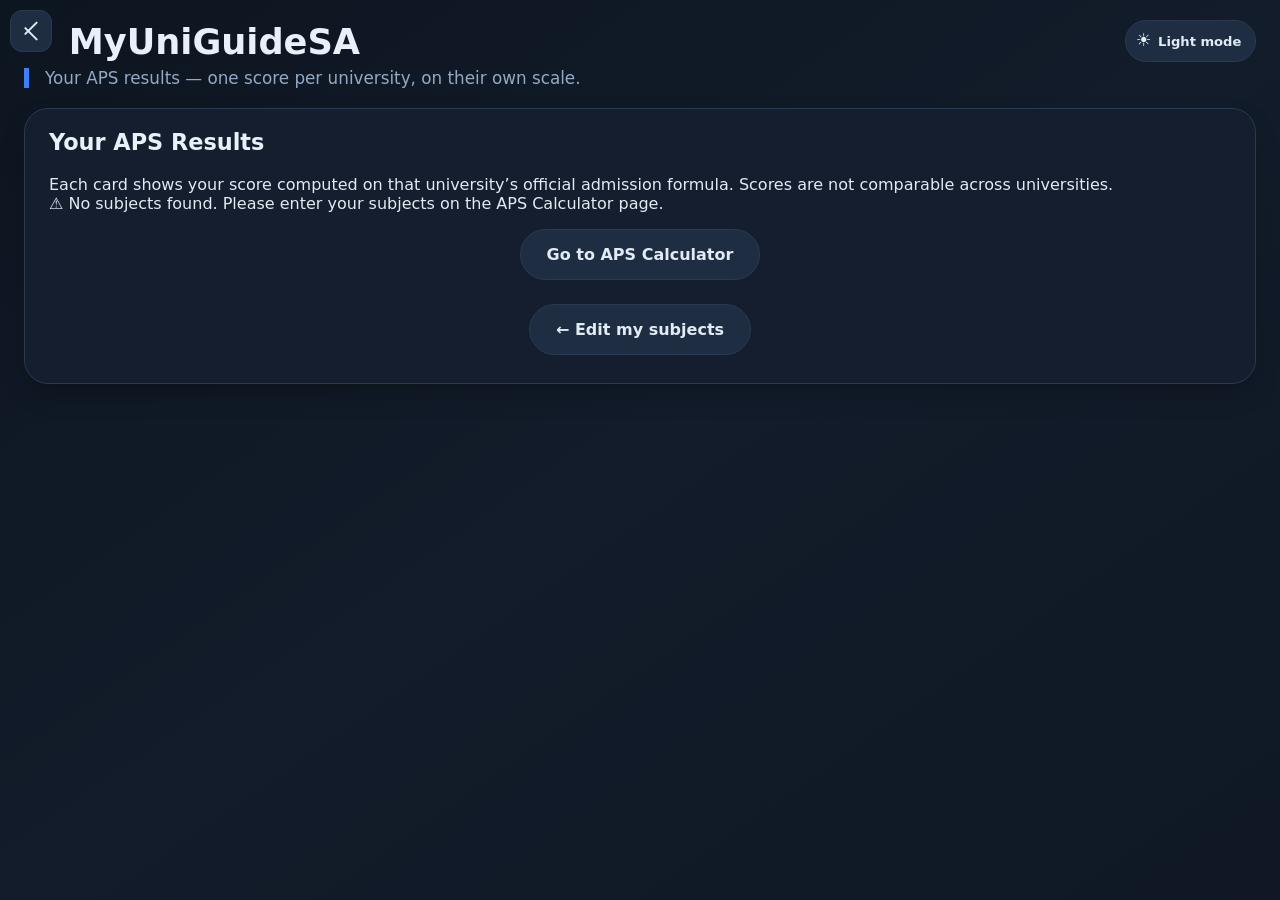
==== aps-results.html @ 70e7c699 "hmh" ====
<!DOCTYPE html>
<html lang="en">
<head>
    <meta charset="UTF-8">
    <meta name="viewport" content="width=device-width, initial-scale=1.0">
    <title>MyUniGuideSA · APS Results</title>
    <link rel="icon" type="image/png" href="logos/favicon-96x96.png?v=20261009" sizes="96x96" />
    <link rel="icon" type="image/svg+xml" href="logos/favicon.svg?v=20261009" />
    <link rel="shortcut icon" href="logos/favicon.ico?v=20261009" />
    <link rel="apple-touch-icon" sizes="180x180" href="logos/apple-touch-icon.png?v=20261009" />
    <meta name="apple-mobile-web-app-title" content="MyUniGuideSA" />
    <link rel="manifest" href="logos/site.webmanifest?v=20261009" />
    <link rel="stylesheet" href="style.css">
    <link rel="stylesheet" href="aps.css">
    <script>
      (function () {
        const t = localStorage.getItem('uniPath_theme') || 'dark';
        if (t === 'light') document.documentElement.classList.add('light');
      })();
    </script>
</head>
<body>
    <button type="button" class="menu-btn menu-btn-fixed" id="backBtn" aria-label="Go back" title="Back">
        <span class="menu-bar"></span>
        <span class="menu-bar"></span>
        <span class="menu-bar"></span>
    </button>

    <div class="side-menu-backdrop" id="menuBackdrop" hidden></div>
    <nav class="side-menu" id="sideMenu" aria-label="Main menu" hidden>
        <div class="side-menu-header">Menu</div>
        <a class="side-menu-item" href="index.html">Home</a>
        <a class="side-menu-item" href="details.html">Your details</a>
        <a class="side-menu-item" href="courses.html">Your courses</a>
        <a class="side-menu-item active" href="aps.html">APS Calculator</a>
        <a class="side-menu-item" href="prospectus.html">Prospectus</a>
        <a class="side-menu-item" href="contact.html">Contact</a>
    </nav>

    <div class="app-container">
        <div class="top-bar">
            <h1>MyUniGuideSA</h1>
            <button type="button" class="theme-toggle" id="themeToggle" title="Toggle theme">
                <span class="theme-icon">☀️</span>
                <span class="theme-label">Light mode</span>
            </button>
        </div>
        <div class="subhead">Your APS results — one score per university, on their own scale.</div>

        <div class="card single-card" style="padding: 1.25rem 1.5rem 1.75rem;">
            <div class="aps-hero">
                <h2>Your APS Results</h2>
                <p>
                    Each card shows your score computed on that university’s official
                    admission formula. Scores are not comparable across universities.
                </p>
            </div>

            <div id="resultsArea"></div>

            <div style="text-align:center; margin-top:1.5rem;">
                <a href="aps.html" class="btn-secondary" style="text-decoration:none;">← Edit my subjects</a>
            </div>
        </div>
    </div>

    <script src="aps-results.js"></script>
</body>
</html>
---- style.css ----
/* ============================================================
   MyUniGuideSA — Single consolidated stylesheet
   Sections:
     1. Reset & base variables
     2. Typography
     3. Layout (container, top-bar, subhead, page-nav)
     4. Menu (hamburger / back button, side drawer, theme toggle)
     5. Components (cards, buttons, inputs, badges, toasts, logos)
     6. Forms (subject rows, live APS box)
     7. Results (toolbar, university blocks, courses)
     8. Home page (hero, action cards, features)
     9. Responsive overrides (phones)
   ============================================================ */


/* ============================================================
   1. RESET & BASE VARIABLES
   ============================================================ */

* {
    box-sizing: border-box;
    margin: 0;
    padding: 0;
}

:root {
    --bg1: #0d1520;
    --bg2: #121c2a;
    --bg3: #0f1824;
    --card: rgba(22, 32, 48, 0.9);
    --border: #2a3a50;
    --text: #e2eaf3;
    --text-muted: #94a9c4;
    --heading: #e8f0fa;
    --accent: #3b82f6;
    --accent-hover: #2563eb;
    --surface: #1a2535;
    --surface2: #1e2d42;
    --surface3: #162030;
    --input-bg: #1a2535;
    --nav-bg: #1a2535cc;
    --ok-bg: #0f2a1a;
    --ok-border: #22c55e;
    --bad-bg: #2a1515;
    --bad-border: #ef4444;
    --badge-yes-bg: #14532d;
    --badge-yes-text: #86efac;
    --badge-no-bg: #450a0a;
    --badge-no-text: #fca5a5;
}

html.light {
    --bg1: #f0f4fa;
    --bg2: #e6ecf5;
    --bg3: #eef2f8;
    --card: rgba(255, 255, 255, 0.92);
    --border: #d2deec;
    --text: #102a41;
    --text-muted: #5e6f88;
    --heading: #0b2a4e;
    --accent: #1e4a7a;
    --accent-hover: #12345c;
    --surface: #f8fafd;
    --surface2: #e9f0f8;
    --surface3: #ffffff;
    --input-bg: #ffffff;
    --nav-bg: #ffffffcc;
    --ok-bg: #f2fbf5;
    --ok-border: #2e9e5b;
    --bad-bg: #fdf6f6;
    --bad-border: #d97373;
    --badge-yes-bg: #d3f1dd;
    --badge-yes-text: #0f7b3e;
    --badge-no-bg: #fadcdc;
    --badge-no-text: #a02020;
}

body {
    font-family: 'Inter', system-ui, -apple-system, BlinkMacSystemFont, 'Segoe UI', Roboto, sans-serif;
    background: linear-gradient(145deg, var(--bg1) 0%, var(--bg2) 50%, var(--bg3) 100%);
    min-height: 100vh;
    display: block;                 /* was: flex + justify-content: center */
    padding: 1.25rem 1.5rem 2rem;   /* side padding so content isn't flush */
    color: var(--text);
    transition: background 0.2s, color 0.2s;
}


/* ============================================================
   2. TYPOGRAPHY
   ============================================================ */

h1 {
    font-size: 2.2rem;
    font-weight: 600;
    color: var(--heading);
    display: flex;
    align-items: center;
    gap: 0.5rem;
    flex-wrap: wrap;
}

h1 span {
    background: var(--accent);
    color: white;
    font-size: 0.95rem;
    font-weight: 500;
    padding: 0.2rem 0.85rem;
    border-radius: 40px;
    letter-spacing: 0.3px;
}

.ico {
    display: inline-block;
    font-size: 0.85em;
    line-height: 1;
    margin-right: 0.35rem;
    opacity: 0.85;
    color: var(--accent);
    vertical-align: middle;
}


/* ============================================================
   3. LAYOUT
   ============================================================ */

.app-container,
.app-container.wide {
    max-width: 100%;   /* was: 900px / 1400px */
    width: 100%;
    margin: 0 auto;
}

.top-bar {
    display: flex;
    align-items: center;
    justify-content: space-between;
    gap: 0.6rem;
    margin-bottom: 0.4rem;
    margin-left: 2.8rem;
}

.top-bar h1 {
    flex: 1;
    min-width: 0;
}

.subhead {
    color: var(--text-muted);
    margin-bottom: 1.2rem;
    font-size: 1.05rem;
    border-left: 5px solid var(--accent);
    padding-left: 1rem;
    font-weight: 400;
}

.page-nav {
    display: flex;
    align-items: center;
    gap: 0.6rem;
    margin-bottom: 1.2rem;
    background: var(--nav-bg);
    padding: 0.55rem 1rem;
    border-radius: 40px;
    border: 1px solid var(--border);
    width: fit-content;
    flex-wrap: wrap;
}

.nav-step {
    font-weight: 600;
    color: var(--text-muted);
    font-size: 0.9rem;
    padding: 0.3rem 0.85rem;
    border-radius: 30px;
    text-decoration: none;
    transition: 0.15s;
}

.nav-step.active {
    background: var(--accent);
    color: white;
    box-shadow: 0 4px 10px -3px var(--accent);
}

.nav-link:hover {
    background: var(--surface2);
    color: var(--accent);
}

.nav-arrow {
    color: var(--text-muted);
    font-weight: 600;
}


/* ============================================================
   4. MENU
   ============================================================ */

.menu-btn {
    width: 42px;
    height: 42px;
    border-radius: 12px;
    border: 1px solid var(--border);
    background: var(--surface2);
    display: inline-flex;
    flex-direction: column;
    align-items: center;
    justify-content: center;
    gap: 5px;
    cursor: pointer;
    flex-shrink: 0;
    padding: 0;
}

.menu-btn:hover {
    border-color: var(--accent);
    background: var(--surface);
}

.menu-btn-fixed {
    position: fixed !important;
    top: 0.65rem !important;
    left: 0.65rem !important;
    right: auto !important;
    z-index: 300 !important;
}

.menu-bar {
    display: block;
    width: 18px;
    height: 2px;
    background: var(--text);
    border-radius: 2px;
}

#backBtn .menu-bar:nth-child(1) {
    transform: rotate(-45deg) translate(-3px, 3px);
    width: 18px;
}
#backBtn .menu-bar:nth-child(2) {
    opacity: 0;
}
#backBtn .menu-bar:nth-child(3) {
    transform: rotate(45deg) translate(-3px, -3px);
    width: 18px;
}

/* Side menu drawer */
.side-menu-backdrop {
    position: fixed;
    inset: 0;
    background: rgba(0,0,0,0.45);
    z-index: 200;
    opacity: 0;
    transition: opacity 0.2s;
}
.side-menu-backdrop.open { opacity: 1; }

.side-menu {
    position: fixed;
    top: 0;
    left: 0;
    width: min(300px, 85vw);
    height: 100%;
    background: var(--surface3);
    border-right: 1px solid var(--border);
    z-index: 210;
    padding: 1.25rem 0.85rem;
    transform: translateX(-105%);
    transition: transform 0.22s ease;
    box-shadow: 8px 0 30px rgba(0,0,0,0.25);
}
.side-menu.open { transform: translateX(0); }

.side-menu-header {
    font-weight: 700;
    color: var(--heading);
    font-size: 1.05rem;
    margin-bottom: 1rem;
    padding: 0 0.5rem;
}

.side-menu-item {
    display: flex;
    align-items: center;
    gap: 0.7rem;
    padding: 0.85rem 0.75rem;
    border-radius: 14px;
    color: var(--text);
    text-decoration: none;
    font-weight: 600;
    font-size: 0.95rem;
    margin-bottom: 0.35rem;
}

.side-menu-item:hover,
.side-menu-item.active {
    background: var(--surface2);
    color: var(--accent);
}

.side-menu-item .icon-svg {
    display: inline-block;
    width: 1.05em;
    height: 1.05em;
    max-width: 1.25rem;
    max-height: 1.25rem;
    vertical-align: -0.15em;
    fill: none;
    stroke: currentColor;
    stroke-width: 2;
    stroke-linecap: round;
    stroke-linejoin: round;
    flex-shrink: 0;
    overflow: visible;
}

/* Theme toggle */
.theme-toggle {
    background: var(--surface2);
    border: 1px solid var(--border);
    color: var(--text);
    height: 42px;
    padding: 0 0.85rem 0 0.65rem;
    border-radius: 40px;
    font-size: 0.9rem;
    font-weight: 600;
    cursor: pointer;
    flex-shrink: 0;
    transition: 0.15s;
    display: inline-flex;
    align-items: center;
    gap: 0.4rem;
    font-family: inherit;
}
.theme-toggle .theme-icon { font-size: 1.1rem; line-height: 1; }
.theme-toggle .theme-label { font-size: 0.82rem; white-space: nowrap; }
.theme-toggle:hover {
    background: var(--accent);
    color: #fff;
    border-color: var(--accent);
}
@media (max-width: 480px) {
    .theme-toggle .theme-label { display: none; }
    .theme-toggle {
        width: 42px;
        padding: 0;
        justify-content: center;
        border-radius: 50%;
    }
}


/* ============================================================
   5. COMPONENTS
   ============================================================ */

/* Card */
.card {
    background: var(--card);
    backdrop-filter: blur(8px);
    -webkit-backdrop-filter: blur(8px);
    border-radius: 24px;
    box-shadow: 0 12px 30px -10px rgba(0, 0, 0, 0.35);
    padding: 1.5rem 1.5rem 1.75rem;
    border: 1px solid var(--border);
}
.card h2 {
    font-size: 1.4rem;
    font-weight: 600;
    color: var(--heading);
    margin-bottom: 1.25rem;
    display: flex;
    align-items: center;
    gap: 0.5rem;
}

/* Form fields */
.field-group { margin-bottom: 1.2rem; }

label {
    display: block;
    font-weight: 500;
    color: var(--text-muted);
    margin-bottom: 0.35rem;
    font-size: 0.9rem;
}

input, select {
    width: 100%;
    padding: 0.8rem 1rem;
    border: 2px solid var(--border);
    border-radius: 16px;
    font-size: 1rem;
    background: var(--input-bg);
    transition: 0.15s;
    font-family: inherit;
    color: var(--text);
}
input:focus, select:focus {
    outline: none;
    border-color: var(--accent);
    box-shadow: 0 0 0 4px rgba(59, 130, 246, 0.2);
}
input::placeholder {
    color: var(--text-muted);
    opacity: 0.7;
}

/* Buttons */
.btn-primary, .btn-secondary {
    border: none;
    padding: 0.95rem 1.6rem;
    border-radius: 40px;
    font-weight: 600;
    font-size: 1rem;
    cursor: pointer;
    transition: 0.2s;
    display: inline-flex;
    align-items: center;
    justify-content: center;
    gap: 0.5rem;
}
.btn-primary {
    background: var(--accent);
    color: white;
    box-shadow: 0 10px 20px -8px var(--accent);
    width: 100%;
    margin-top: 0.75rem;
}
.btn-primary:hover {
    background: var(--accent-hover);
    transform: scale(1.01);
}
.btn-primary:disabled {
    opacity: 0.7;
    cursor: wait;
    transform: none;
}
.btn-secondary {
    background: var(--surface2);
    color: var(--text);
    border: 1px solid var(--border);
}
.btn-secondary:hover { filter: brightness(1.08); }

.btn-small {
    background: var(--surface2);
    border: none;
    padding: 0.35rem 0.9rem;
    border-radius: 30px;
    font-weight: 500;
    font-size: 0.85rem;
    color: var(--accent);
    cursor: pointer;
}
.btn-small:hover { filter: brightness(1.1); }

/* Hint text */
.hint-text {
    font-size: 0.8rem;
    color: var(--text-muted);
    margin-top: 0.4rem;
}
.hint-text.center {
    text-align: center;
    margin-top: 0.75rem;
}

/* Badges */
.badge {
    font-size: 0.68rem;
    font-weight: 700;
    padding: 0.15rem 0.5rem;
    border-radius: 40px;
    white-space: nowrap;
}
.badge-yes {
    background: var(--badge-yes-bg);
    color: var(--badge-yes-text);
    border: 1px solid var(--ok-border);
}
.badge-no {
    background: var(--badge-no-bg);
    color: var(--badge-no-text);
    border: 1px solid var(--bad-border);
}

/* Scroll-to-top */
.scroll-top-btn {
    position: fixed;
    left: 50%;
    bottom: 1.25rem;
    transform: translateX(-50%) translateY(140%);
    width: 48px;
    height: 48px;
    border-radius: 50%;
    border: 1px solid var(--border);
    background: var(--accent);
    color: #fff;
    font-size: 1.25rem;
    font-weight: 700;
    cursor: pointer;
    z-index: 150;
    opacity: 0;
    pointer-events: none;
    transition: 0.25s;
    box-shadow: 0 8px 20px rgba(0,0,0,0.25);
}
.scroll-top-btn.show {
    opacity: 1;
    pointer-events: auto;
    transform: translateX(-50%) translateY(0);
}
.scroll-top-btn:hover { filter: brightness(1.08); }

/* Toast */
.app-toast, .aps-toast {
    position: fixed;
    left: 50%;
    bottom: 1.5rem;
    transform: translateX(-50%) translateY(120%);
    background: var(--surface3);
    color: var(--heading);
    border: 1px solid var(--border);
    padding: 0.85rem 1.2rem;
    border-radius: 14px;
    font-size: 0.92rem;
    font-weight: 600;
    z-index: 9999;
    max-width: min(92vw, 360px);
    text-align: center;
    box-shadow: 0 12px 30px rgba(0,0,0,0.25);
    opacity: 0;
    transition: 0.25s;
    pointer-events: none;
}
.app-toast.show, .aps-toast.show {
    opacity: 1;
    transform: translateX(-50%) translateY(0);
}

/* University logo badge (shared) */
.uni-logo {
    display: inline-flex;
    align-items: center;
    justify-content: center;
    min-width: 2.1rem;
    height: 2.1rem;
    padding: 0 0.35rem;
    border-radius: 10px;
    color: #fff;
    font-size: 0.62rem;
    font-weight: 800;
    letter-spacing: 0.02em;
    flex-shrink: 0;
    line-height: 1;
}
.uni-logo-wrap {
    display: inline-flex;
    align-items: center;
    justify-content: center;
    flex-shrink: 0;
    width: 2.35rem;
    height: 2.35rem;
}
.uni-logo-img {
    width: 2.35rem;
    height: 2.35rem;
    object-fit: contain;
    border-radius: 10px;
    background: #fff;
    border: 1px solid var(--border);
    padding: 2px;
    display: block;
}
.uni-logo-fallback {
    width: 2.35rem;
    height: 2.35rem;
}
@media (max-width: 700px) {
    .uni-logo-wrap,
    .uni-logo-img,
    .uni-logo-fallback {
        width: 2.1rem;
        height: 2.1rem;
    }
}

/* Prevent SVG icons from exploding layout */
.uni-title .icon-svg,
.faculty-header .icon-svg,
.uni-search-label .icon-svg,
.course-duration .icon-svg {
    width: 1rem !important;
    height: 1rem !important;
    max-width: 1rem !important;
    max-height: 1rem !important;
}
.university-block svg,
.faculty-block svg,
.results-toolbar svg {
    max-width: 1.25rem;
    max-height: 1.25rem;
}


/* ============================================================
   6. FORMS — subject rows, live APS box
   ============================================================ */

.subject-row {
    display: flex;
    gap: 0.55rem;
    align-items: center;
    margin-bottom: 0.55rem;
    background: var(--surface);
    padding: 0.45rem 0.55rem;
    border-radius: 16px;
    border: 1px solid var(--border);
}
.subject-row select {
    flex: 2;
    min-width: 0;
    padding: 0.55rem 0.7rem;
    font-size: 0.92rem;
}
.subject-row input {
    flex: 0 0 72px;
    padding: 0.55rem 0.4rem;
    text-align: center;
    font-size: 0.92rem;
}
.subject-row button {
    background: #3a1f1f;
    border: none;
    border-radius: 12px;
    width: 34px;
    height: 34px;
    font-size: 1.1rem;
    color: #f87171;
    font-weight: bold;
    cursor: pointer;
    flex-shrink: 0;
}
html.light .subject-row button {
    background: #ffe8e8;
    color: #b33a3a;
}
.subject-row button:hover { filter: brightness(1.15); }

.subject-row.locked {
    background: var(--surface2);
    border: 1px solid var(--border);
    position: relative;
}
.subject-row.locked::before {
    content: 'L';
    position: absolute;
    top: -7px;
    left: -7px;
    background: var(--accent);
    color: white;
    font-size: 0.65rem;
    width: 18px;
    height: 18px;
    border-radius: 50%;
    display: flex;
    align-items: center;
    justify-content: center;
}
.subject-row.locked select,
.subject-row.locked input {
    background: var(--surface3);
    color: var(--text);
    font-weight: 600;
    border-color: var(--border);
}
.subject-row .lock-badge {
    display: flex;
    align-items: center;
    justify-content: center;
    background: var(--accent);
    color: white;
    font-size: 0.7rem;
    font-weight: 700;
    width: 34px;
    height: 34px;
    border-radius: 12px;
    flex-shrink: 0;
}

.subjects-header {
    display: flex;
    justify-content: space-between;
    align-items: center;
    margin-bottom: 0.6rem;
    flex-wrap: wrap;
    gap: 0.4rem;
}
.subjects-header span {
    font-weight: 500;
    color: var(--text-muted);
    font-size: 0.92rem;
}

.aps-live {
    display: flex;
    align-items: center;
    flex-wrap: wrap;
    gap: 0.6rem;
    margin: 1rem 0 0.25rem;
    padding: 0.85rem 1.1rem;
    background: var(--surface2);
    border: 1px solid var(--border);
    border-radius: 16px;
}
.aps-live-label {
    font-weight: 600;
    color: var(--text-muted);
    font-size: 0.9rem;
}
.aps-live-value {
    background: var(--accent);
    color: #fff;
    font-weight: 700;
    font-size: 1.15rem;
    padding: 0.2rem 0.85rem;
    border-radius: 40px;
    min-width: 2.5rem;
    text-align: center;
}
.aps-live-hint {
    font-size: 0.8rem;
    color: var(--text-muted);
}


/* ============================================================
   7. RESULTS
   ============================================================ */

.results-toolbar {
    position: relative;
    background: var(--surface3);
    border: 1px solid var(--border);
    border-radius: 16px;
    padding: 0.75rem 0.9rem;
    margin-bottom: 1rem;
    box-shadow: 0 4px 12px -8px rgba(0,0,0,0.25);
}
.filter-row {
    display: flex;
    align-items: center;
    flex-wrap: wrap;
    gap: 0.4rem;
    margin-bottom: 0.65rem;
}
.filter-label {
    font-size: 0.85rem;
    font-weight: 600;
    color: var(--text-muted);
    margin-right: 0.25rem;
}
.filter-btn {
    background: var(--surface);
    border: 1px solid var(--border);
    color: var(--text);
    padding: 0.35rem 0.75rem;
    border-radius: 20px;
    font-size: 0.8rem;
    font-weight: 500;
    cursor: pointer;
    transition: 0.15s;
}
.filter-btn.active {
    background: var(--accent);
    border-color: var(--accent);
    color: #fff;
}
.filter-btn:hover:not(.active) { border-color: var(--accent); }

/* University search */
.uni-search-wrap { margin-top: 0.35rem; }
.uni-search-label {
    display: flex;
    align-items: center;
    gap: 0.35rem;
    font-size: 0.85rem;
    font-weight: 600;
    color: var(--text-muted);
    margin-bottom: 0.4rem;
}
.uni-search-box { position: relative; }
.uni-search-input {
    width: 100%;
    padding: 0.75rem 1rem;
    border: 2px solid var(--border);
    border-radius: 14px;
    background: var(--input-bg);
    color: var(--text);
    font-size: 1rem;
    font-family: inherit;
}
.uni-search-input:focus {
    outline: none;
    border-color: var(--accent);
    box-shadow: 0 0 0 4px rgba(59, 130, 246, 0.2);
}
.uni-search-list {
    position: absolute;
    left: 0;
    right: 0;
    top: calc(100% + 4px);
    max-height: 260px;
    overflow-y: auto;
    margin: 0;
    padding: 0.35rem;
    list-style: none;
    background: var(--surface3);
    border: 1px solid var(--border);
    border-radius: 14px;
    box-shadow: 0 12px 28px rgba(0,0,0,0.3);
    z-index: 30;
}
.uni-search-item {
    padding: 0.7rem 0.85rem;
    border-radius: 10px;
    cursor: pointer;
    font-size: 0.9rem;
    color: var(--text);
}
.uni-search-item:hover {
    background: var(--surface2);
    color: var(--accent);
}
.uni-search-empty {
    padding: 0.7rem 0.85rem;
    color: var(--text-muted);
    font-size: 0.88rem;
}

/* Results summary */
.results-summary {
    margin-bottom: 0.85rem;
    padding: 0.75rem 1rem;
    background: var(--surface2);
    border-radius: 16px;
    border: 1px solid var(--border);
    display: flex;
    flex-wrap: wrap;
    align-items: center;
    gap: 0.5rem;
}
.aps-pill {
    background: var(--accent);
    color: white;
    padding: 0.15rem 0.7rem;
    border-radius: 40px;
    font-size: 0.85rem;
    font-weight: 600;
}
.results-counts {
    color: var(--text-muted);
    font-weight: 500;
    font-size: 0.9rem;
}
.disclaimer {
    font-size: 0.78rem;
    color: var(--text-muted);
    margin-bottom: 1rem;
    line-height: 1.4;
}
.no-results {
    padding: 1.5rem;
    text-align: center;
    color: var(--text-muted);
    font-style: italic;
}

/* University block */
.university-block {
    background: var(--surface3);
    border-radius: 20px;
    margin-bottom: 1.15rem;
    border: 1px solid var(--border);
    overflow: hidden;
    transition: box-shadow 0.3s;
}
.university-block.uni-highlight {
    box-shadow: 0 0 0 3px var(--accent);
}
.university-header {
    background: var(--surface2);
    padding: 0.85rem 1.1rem;
    font-weight: 700;
    font-size: 1.05rem;
    color: var(--heading);
    border-bottom: 1px solid var(--border);
    display: flex;
    align-items: center;
    justify-content: space-between;
    gap: 0.6rem;
    flex-wrap: wrap;
    flex-direction: row;
    text-align: left;
}
.uni-header-left {
    display: flex;
    align-items: center;
    gap: 0.4rem;
    flex-wrap: nowrap;
    flex: 1;
    text-align: left;
}
.uni-short {
    background: var(--accent);
    color: #fff;
    font-size: 0.7rem;
    font-weight: 700;
    padding: 0.15rem 0.45rem;
    border-radius: 8px;
    letter-spacing: 0.3px;
}
.uni-title {
    font-size: 1.02rem;
    text-align: left;
}
.uni-score-pill {
    background: var(--accent);
    color: #fff;
    font-size: 0.72rem;
    font-weight: 700;
    padding: 0.2rem 0.55rem;
    border-radius: 20px;
    letter-spacing: 0.02em;
    white-space: nowrap;
    margin-left: 0.25rem;
}
html.light .uni-score-pill {
    background: var(--accent);
    color: #fff;
}
.province-tag {
    background: var(--surface);
    border: 1px solid var(--border);
    color: var(--text-muted);
    font-size: 0.7rem;
    font-weight: 600;
    padding: 0.15rem 0.5rem;
    border-radius: 20px;
}
.apply-link {
    font-size: 0.8rem;
    font-weight: 600;
    color: var(--accent);
    text-decoration: none;
    padding: 0.3rem 0.7rem;
    border: 1px solid var(--accent);
    border-radius: 20px;
    white-space: nowrap;
}
.apply-link:hover {
    background: var(--accent);
    color: #fff;
}

/* Faculty */
.faculty-block {
    border-bottom: 1px solid var(--border);
    padding: 0.15rem 0;
}
.faculty-block:last-child { border-bottom: none; }

.faculty-header {
    width: 100%;
    display: flex !important;
    flex-direction: row !important;
    align-items: center;
    justify-content: flex-start !important;
    gap: 0.5rem;
    text-align: left !important;
    cursor: pointer;
    background: var(--surface2);
    border: none;
    border-bottom: 1px solid var(--border);
    color: var(--accent);
    font-family: inherit;
    font-weight: 600;
    font-size: 0.92rem;
    padding: 0.7rem 1rem;
}
.faculty-header:hover {
    background: var(--surface2);
    filter: brightness(1.05);
}
.faculty-header-left {
    display: flex !important;
    flex-direction: row !important;
    align-items: center;
    gap: 0.4rem;
    min-width: 0;
    flex: 1;
    text-align: left !important;
    justify-content: flex-start !important;
}
.faculty-chevron {
    color: var(--text-muted);
    font-size: 0.7rem;
    flex-shrink: 0;
    margin-left: auto;
}
.faculty-body { display: block; }
.faculty-block:not(.open) .faculty-body { display: none; }
.faculty-block.open .faculty-body { display: block; }

/* Course item */
.course-item {
    display: flex !important;
    flex-direction: row !important;
    align-items: center;
    justify-content: space-between;
    gap: 0.5rem;
    width: 100%;
    box-sizing: border-box;
    padding: 0.6rem 1.1rem 0.6rem 1.35rem;
    border-bottom: 1px solid var(--border);
    transition: 0.1s;
    cursor: pointer;
}
.course-item:last-child { border-bottom: none; }
.course-item:hover { filter: brightness(1.06); }

.course-info {
    display: flex !important;
    flex-direction: row !important;
    flex-wrap: wrap;
    align-items: center;
    gap: 0.4rem;
    flex: 1 1 auto;
    min-width: 0;
}
.course-name {
    font-weight: 500;
    color: var(--text);
    font-size: 0.95rem;
    flex: 1 1 auto;
    min-width: 0;
}
.course-aps, .course-duration {
    background: var(--surface);
    color: var(--text-muted);
    padding: 0.12rem 0.55rem;
    border-radius: 40px;
    font-size: 0.72rem;
    font-weight: 600;
    white-space: nowrap;
    border: 1px solid var(--border);
}
.course-info .badge {
    margin-left: auto;
    flex-shrink: 0;
}
.course-right {
    display: flex;
    flex-direction: row;
    align-items: center;
    gap: 0.35rem;
    flex-shrink: 0;
    margin-left: auto;
}
.arrow-btn {
    background: none;
    border: none;
    font-size: 1.1rem;
    color: var(--accent);
    cursor: pointer;
    padding: 0.25rem 0.4rem;
    border-radius: 30px;
    opacity: 0.75;
    flex-shrink: 0;
    margin-left: 0.15rem;
}
.arrow-btn:hover {
    background: var(--surface2);
    opacity: 1;
}

.course-desc {
    display: none !important;
    padding: 0.7rem 1.1rem 0.9rem 1.35rem;
    background: var(--surface);
    font-size: 0.88rem;
    color: var(--text-muted);
    border-left: 4px solid var(--accent);
    margin: 0 0 0.25rem 0;
    border-radius: 0 0 0 10px;
    line-height: 1.55;
}
.course-desc.show { display: block !important; }
.course-desc[hidden] { display: none !important; }
.course-desc.show:not([hidden]) { display: block !important; }
.course-desc strong { color: var(--heading); }
.course-desc ul { margin: 0.35rem 0 0 1.1rem; }
.course-desc li { margin-bottom: 0.15rem; }

.course-wrap { margin-bottom: 0.15rem; }

.course-qualified {
    background: rgba(34, 197, 94, 0.18);
    border-left: 5px solid #22c55e;
}
.course-not-qualified {
    background: rgba(239, 68, 68, 0.16);
    border-left: 5px solid #ef4444;
}
html.light .course-qualified {
    background: #dcfce7;
    border-left: 5px solid #16a34a;
}
html.light .course-not-qualified {
    background: #fee2e2;
    border-left: 5px solid #dc2626;
}

/* Feedback colours */
.req-fail, .aps-bad { color: #f87171; }
html.light .req-fail, html.light .aps-bad { color: #b33a3a; }
.aps-ok { color: #4ade80; }
html.light .aps-ok { color: #0f7b3e; }

/* Jobs list inside course description */
.jobs-title {
    display: block;
    margin-top: 0.55rem;
    color: var(--heading);
    font-weight: 700;
}
.jobs-list {
    margin: 0.35rem 0 0;
    padding-left: 1.1rem;
    list-style: disc;
}
.jobs-list li {
    margin-bottom: 0.25rem;
    line-height: 1.4;
}


/* ============================================================
   8. HOME PAGE
   ============================================================ */

.home-wrapper {
    max-width: 100%;   /* was: 960px — now spans full width */
    margin: 0 auto;
    padding: 0 0.25rem;
}

.home-hero {
    text-align: center;
    padding: 2.5rem 1rem 2rem;
    position: relative;
}
.home-badge {
    display: inline-flex;
    align-items: center;
    gap: 0.4rem;
    background: var(--surface2);
    border: 1px solid var(--border);
    color: var(--text-muted);
    font-size: 0.78rem;
    font-weight: 600;
    padding: 0.35rem 0.85rem;
    border-radius: 40px;
    margin-bottom: 1.25rem;
    text-transform: uppercase;
    letter-spacing: 0.06em;
}
.home-badge .dot {
    width: 6px;
    height: 6px;
    border-radius: 50%;
    background: #22c55e;
    box-shadow: 0 0 0 3px rgba(34,197,94,0.18);
}
.home-hero h2 {
    font-size: clamp(1.6rem, 4vw, 2.25rem);
    font-weight: 700;
    color: var(--heading);
    margin-bottom: 0.85rem;
    line-height: 1.15;
    letter-spacing: -0.025em;
    display: block;
}
.home-hero h2 .accent { color: var(--accent); }
.home-hero .lead {
    color: var(--text-muted);
    font-size: 1.05rem;
    line-height: 1.65;
    max-width: 40rem;
    margin: 0 auto;
}

/* Action cards */
.action-grid {
    display: grid;
    gap: 1rem;
    margin: 2rem 0 1.5rem;
    grid-template-columns: repeat(auto-fit, minmax(280px, 1fr));
}
@media (min-width: 720px) {
    .action-grid { grid-template-columns: 1fr 1fr; }
}
@media (min-width: 1000px) {
    .action-grid { grid-template-columns: repeat(3, 1fr); }
}
.action-card {
    display: flex;
    flex-direction: column;
    background: var(--card);
    border: 1px solid var(--border);
    border-radius: 24px;
    padding: 1.75rem 1.5rem 1.5rem;
    text-decoration: none;
    color: inherit;
    transition: border-color 0.22s, transform 0.22s, box-shadow 0.22s;
    position: relative;
    overflow: hidden;
}
.action-card::before {
    content: '';
    position: absolute;
    top: 0; left: 0; right: 0;
    height: 4px;
    background: var(--accent);
    transform: scaleX(0);
    transform-origin: left;
    transition: transform 0.3s;
}
.action-card:hover {
    border-color: var(--accent);
    transform: translateY(-4px);
    box-shadow: 0 16px 34px -14px rgba(59,130,246,0.4);
}
.action-card:hover::before { transform: scaleX(1); }
.action-card.primary::before { background: linear-gradient(90deg, var(--accent), #8b5cf6); }
.action-card.secondary::before { background: linear-gradient(90deg, #10b981, #06b6d4); }
.action-card.tertiary::before { background: linear-gradient(90deg, #f59e0b, #ef4444); }

.action-icon {
    width: 52px;
    height: 52px;
    border-radius: 16px;
    display: flex;
    align-items: center;
    justify-content: center;
    font-size: 1.5rem;
    margin-bottom: 1.1rem;
    flex-shrink: 0;
}
.action-card.primary .action-icon {
    background: rgba(59,130,246,0.15);
    border: 1px solid rgba(59,130,246,0.35);
    color: #60a5fa;
}
.action-card.secondary .action-icon {
    background: rgba(16,185,129,0.15);
    border: 1px solid rgba(16,185,129,0.35);
    color: #34d399;
}
.action-card.tertiary .action-icon {
    background: rgba(245,158,11,0.15);
    border: 1px solid rgba(245,158,11,0.35);
    color: #fbbf24;
}
.action-card h3 {
    font-size: 1.15rem;
    font-weight: 700;
    color: var(--heading);
    margin-bottom: 0.5rem;
    letter-spacing: -0.01em;
}
.action-card p {
    color: var(--text-muted);
    font-size: 0.9rem;
    line-height: 1.55;
    margin-bottom: 1.25rem;
    flex: 1;
}
.action-card .cta {
    display: inline-flex;
    align-items: center;
    gap: 0.4rem;
    font-weight: 600;
    font-size: 0.88rem;
    color: var(--accent);
    margin-top: auto;
}
.action-card.secondary .cta { color: #34d399; }
.action-card.tertiary .cta { color: #fbbf24; }
.action-card .cta .arrow {
    transition: transform 0.2s;
    display: inline-block;
}
.action-card:hover .cta .arrow { transform: translateX(4px); }

/* Feature strip */
.feature-strip {
    display: grid;
    gap: 0.75rem;
    margin: 1.5rem 0;
}
@media (min-width: 720px) {
    .feature-strip { grid-template-columns: repeat(3, 1fr); }
}
.feature-item {
    background: var(--surface);
    border: 1px solid var(--border);
    border-radius: 16px;
    padding: 1rem 1.1rem;
    display: flex;
    align-items: flex-start;
    gap: 0.75rem;
}
.feature-item .f-icon {
    flex-shrink: 0;
    width: 32px;
    height: 32px;
    border-radius: 10px;
    background: var(--surface2);
    border: 1px solid var(--border);
    display: flex;
    align-items: center;
    justify-content: center;
    color: var(--accent);
    font-size: 0.9rem;
}
.feature-item h4 {
    font-size: 0.88rem;
    font-weight: 700;
    color: var(--heading);
    margin-bottom: 0.15rem;
}
.feature-item p {
    font-size: 0.8rem;
    color: var(--text-muted);
    line-height: 1.45;
    margin: 0;
}

.home-note {
    margin-top: 1.5rem;
    padding: 1rem 1.1rem;
    border-radius: 16px;
    background: var(--surface2);
    border: 1px solid var(--border);
    color: var(--text-muted);
    font-size: 0.84rem;
    line-height: 1.55;
    text-align: center;
    display: flex;
    align-items: center;
    gap: 0.6rem;
    justify-content: center;
    flex-wrap: wrap;
}
.home-note .info {
    color: var(--accent);
    font-size: 1rem;
}


/* ============================================================
   9. RESPONSIVE OVERRIDES (phones)
   ============================================================ */

@media (max-width: 700px) {
    body {
        padding: 0.55rem 0.55rem 4.5rem;
        padding-top: 0.55rem;
    }

    .menu-btn-fixed {
        position: fixed;
        top: 0.55rem;
        left: 0.55rem;
        z-index: 300;
        width: 40px;
        height: 40px;
    }

    .app-container,
    .app-container.wide {
        max-width: 100%;
        width: 100%;
        padding-left: 0;
        padding-right: 0;
        box-sizing: border-box;
    }

    .top-bar {
        display: flex;
        align-items: center;
        justify-content: space-between;
        gap: 0.5rem;
        margin: 0 0 0.35rem 2.6rem;
        width: auto;
        max-width: 100%;
    }
    .top-bar h1 {
        flex: 1;
        min-width: 0;
        font-size: 1.25rem;
        margin: 0;
    }
    h1 span {
        font-size: 0.65rem;
        padding: 0.12rem 0.5rem;
    }
    .theme-toggle {
        width: 40px;
        height: 40px;
        min-width: 40px;
        padding: 0;
        border-radius: 50%;
        justify-content: center;
        flex-shrink: 0;
    }
    .theme-toggle .theme-label { display: none; }
    .theme-toggle .theme-icon { font-size: 1.15rem; line-height: 1; }

    .subhead {
        font-size: 0.86rem;
        margin: 0 0 0.75rem 0;
        padding-left: 0.7rem;
        border-left-width: 3px;
        line-height: 1.4;
        width: 100%;
        box-sizing: border-box;
    }
    .page-nav {
        width: 100%;
        max-width: 100%;
        box-sizing: border-box;
        justify-content: center;
        padding: 0.4rem 0.5rem;
        margin-bottom: 0.75rem;
    }
    .nav-step {
        font-size: 0.75rem;
        padding: 0.28rem 0.55rem;
    }
    .card {
        width: 100%;
        max-width: 100%;
        box-sizing: border-box;
        padding: 1rem 0.75rem 1.15rem;
        border-radius: 16px;
        margin: 0;
    }
    .card h2 {
        font-size: 1.12rem;
        margin-bottom: 0.85rem;
    }
    input, select {
        font-size: 16px;
        width: 100%;
        box-sizing: border-box;
    }

    .subject-row {
        display: flex;
        flex-wrap: nowrap;
        align-items: center;
        gap: 0.4rem;
        padding: 0.45rem 0.45rem;
        margin-bottom: 0.5rem;
        width: 100%;
        box-sizing: border-box;
    }
    .subject-row select {
        flex: 1 1 auto;
        min-width: 0;
        width: auto;
        font-size: 15px;
        padding: 0.55rem 0.5rem;
    }
    .subject-row input.subject-mark {
        flex: 0 0 58px;
        width: 58px;
        min-width: 58px;
        max-width: 58px;
        padding: 0.55rem 0.25rem;
        font-size: 15px;
        text-align: center;
    }
    .subject-row button,
    .subject-row .lock-badge {
        flex: 0 0 34px;
        width: 34px;
        height: 34px;
        min-width: 34px;
    }
    .subject-row.locked::before { display: none; }

    .subjects-header {
        flex-direction: column;
        align-items: flex-start;
        gap: 0.4rem;
    }
    .aps-live { width: 100%; box-sizing: border-box; }
    .btn-primary { width: 100%; box-sizing: border-box; }

    .results-summary,
    .results-toolbar,
    .university-block,
    .disclaimer {
        width: 100%;
        max-width: 100%;
        box-sizing: border-box;
    }
    .results-toolbar {
        padding: 0.65rem 0.7rem;
    }
    .uni-search-input {
        width: 100%;
        box-sizing: border-box;
        font-size: 16px;
    }
    .filter-row {
        width: 100%;
        display: flex;
        flex-wrap: wrap;
        gap: 0.4rem;
    }
    .filter-btn {
        flex: 1 1 auto;
        text-align: center;
        min-width: calc(50% - 0.5rem);
    }
    .university-block {
        display: block !important;
        width: 100%;
        max-width: 100%;
        box-sizing: border-box;
        overflow: hidden;
        margin-left: 0;
        margin-right: 0;
    }
    .university-header { width: 100%; box-sizing: border-box; }
    .uni-logo { flex-shrink: 0; }

    .course-wrap,
    .course-item {
        width: 100%;
        max-width: 100%;
        box-sizing: border-box;
    }
    .course-item {
        display: flex !important;
        flex-direction: row !important;
        flex-wrap: nowrap;
        align-items: center;
        justify-content: space-between;
        gap: 0.4rem;
        padding: 0.55rem 0.65rem;
    }
    .course-info {
        display: flex !important;
        flex-direction: column !important;
        align-items: flex-start;
        gap: 0.25rem;
        flex: 1 1 auto;
        min-width: 0;
    }
    .course-name {
        width: 100%;
        font-size: 0.88rem;
    }
    .course-right {
        flex-direction: column;
        align-items: flex-end;
        gap: 0.25rem;
        margin-left: 0.35rem;
    }

    .scroll-top-btn {
        left: 50%;
        right: auto;
        bottom: 1rem;
        top: auto;
        transform: translateX(-50%) translateY(120%);
        width: 46px;
        height: 46px;
    }
    .scroll-top-btn.show {
        transform: translateX(-50%) translateY(0);
    }
    .scroll-top-btn:hover {
        transform: translateX(-50%) translateY(0) scale(1.06);
    }

    .btn-secondary {
        width: 100%;
        max-width: 100%;
        box-sizing: border-box;
    }

    .home-hero { padding: 1.5rem 0.5rem 1rem; }
    .action-card { padding: 1.5rem 1.25rem 1.25rem; }
    .uni-logo {
        min-width: 1.9rem;
        height: 1.9rem;
        font-size: 0.55rem;
    }
}

@media (max-width: 380px) {
    .top-bar h1 { font-size: 1.1rem; }
    .subject-row input.subject-mark {
        flex: 0 0 52px;
        width: 52px;
        min-width: 52px;
        max-width: 52px;
    }
}

@media (max-width: 700px) {
    html.light body {
        background: #ffffff !important;
        color: #102a41;
    }
    html.light {
        --bg1: #ffffff;
        --bg2: #ffffff;
        --bg3: #f7f9fc;
        --card: #ffffff;
        --surface: #f8fafc;
        --surface2: #f1f5f9;
        --surface3: #ffffff;
        --input-bg: #ffffff;
        --border: #e2e8f0;
        --text: #0f172a;
        --text-muted: #64748b;
        --heading: #0f172a;
    }
}
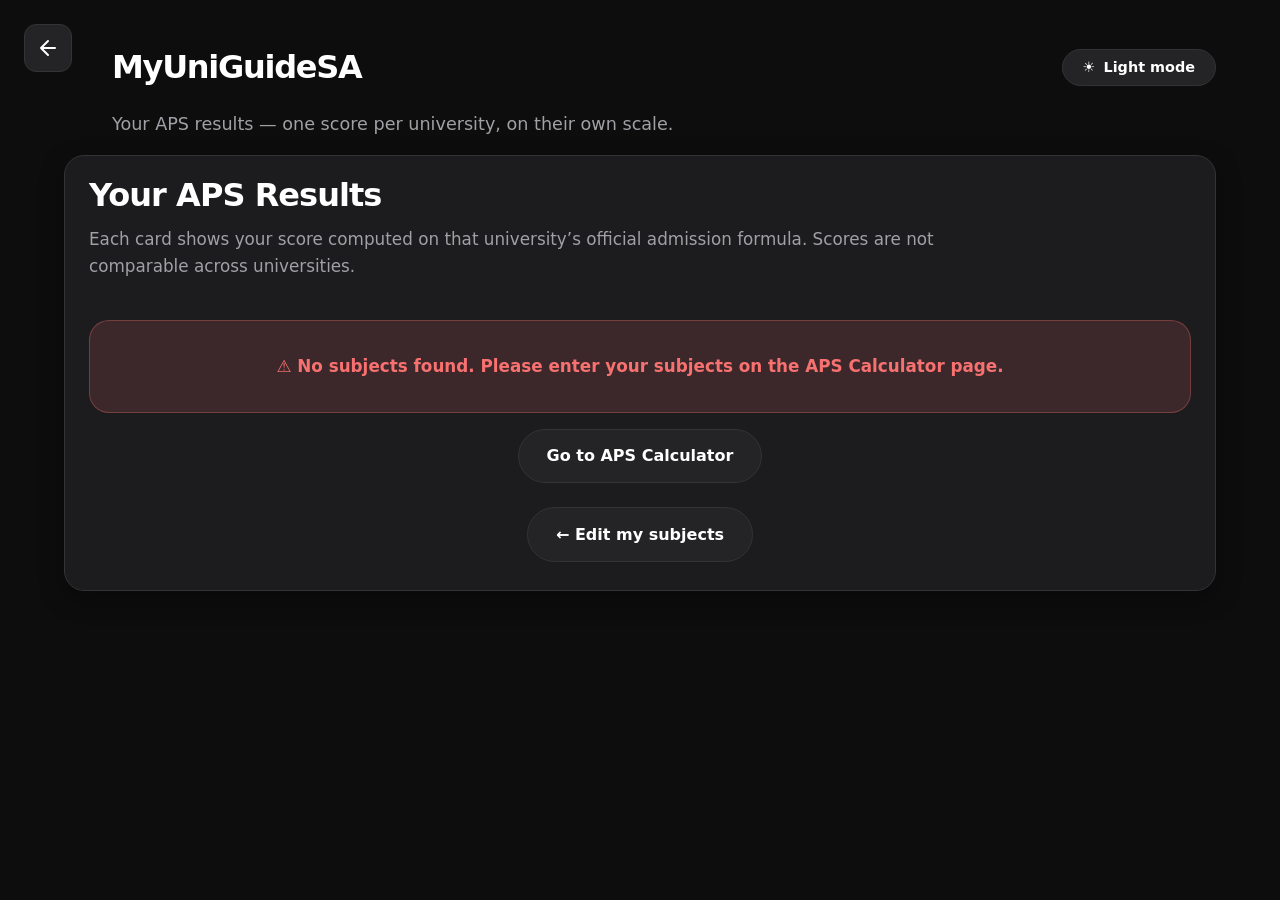
==== commit 95b4260d: "everything" ====
--- a/aps-results.html
+++ b/aps-results.html
@@ -20,11 +20,12 @@
     </script>
 </head>
 <body>
-    <button type="button" class="menu-btn menu-btn-fixed" id="backBtn" aria-label="Go back" title="Back">
-        <span class="menu-bar"></span>
-        <span class="menu-bar"></span>
-        <span class="menu-bar"></span>
-    </button>
+    <!-- Replaced menu btn with Back Button -->
+    <a href="javascript:history.back()" class="back-btn" aria-label="Go back" title="Back">
+        <svg viewBox="0 0 24 24">
+            <path d="M19 12H5M12 19l-7-7 7-7"/>
+        </svg>
+    </a>
 
     <div class="side-menu-backdrop" id="menuBackdrop" hidden></div>
     <nav class="side-menu" id="sideMenu" aria-label="Main menu" hidden>
--- a/style.css
+++ b/style.css
@@ -1,549 +1,909 @@
 /* ============================================================
-   MyUniGuideSA — Single consolidated stylesheet
-   Sections:
-     1. Reset & base variables
-     2. Typography
-     3. Layout (container, top-bar, subhead, page-nav)
-     4. Menu (hamburger / back button, side drawer, theme toggle)
-     5. Components (cards, buttons, inputs, badges, toasts, logos)
-     6. Forms (subject rows, live APS box)
-     7. Results (toolbar, university blocks, courses)
-     8. Home page (hero, action cards, features)
-     9. Responsive overrides (phones)
+   MyUniGuideSA — Stok-Vel Inspired Theme (Full Screen Layout)
+   Base: style.css
    ============================================================ */
 
+:root {
+    /* Core Colors */
+    --bg: #0D0D0D;
+    --surface: #1C1C1E;
+    --surface-2: #242426;
+    --surface-3: #2C2C2E;
+    --border: #333336;
+    --border-light: #3A3A3C;
+
+    /* Accent */
+    --accent: #D4A017;
+    --accent-hover: #E0AE2A;
+    --accent-glow: rgba(212, 160, 23, 0.15);
+
+    /* Text */
+    --text: #FFFFFF;
+    --heading: #FFFFFF;
+    --text-muted: #A0A0A5;
+    --text-dim: #8E8E93;
+
+    /* Status */
+    --success: #22c55e;
+    --success-bg: rgba(34, 197, 94, 0.15);
+    --danger: #f87171;
+    --danger-bg: rgba(248, 113, 113, 0.15);
+    --info: #60a5fa;
+
+    /* Shape & Shadow */
+    --radius-card: 20px;
+    --radius-sm: 14px;
+    --radius-pill: 999px;
+    --shadow: 0 8px 24px rgba(0, 0, 0, 0.35);
+    --shadow-glow: 0 0 0 4px var(--accent-glow);
+
+    /* Layout */
+    --max-width: 100%;
+    --content-padding: 2rem 4rem;
+}
+
+/* Light Mode Override */
+html.light {
+    --bg: #F4F4F5;
+    --surface: #FFFFFF;
+    --surface-2: #F4F4F5;
+    --surface-3: #E4E4E7;
+    --border: #D4D4D8;
+    --border-light: #E4E4E7;
+    --text: #18181B;
+    --heading: #000000;
+    --text-muted: #52525B;
+    --text-dim: #71717A;
+    --shadow: 0 8px 24px rgba(0, 0, 0, 0.08);
+    --accent-glow: rgba(212, 160, 23, 0.2);
+}
 
 /* ============================================================
-   1. RESET & BASE VARIABLES
+   Base & Typography
    ============================================================ */
-
 * {
     box-sizing: border-box;
     margin: 0;
     padding: 0;
 }
 
-:root {
-    --bg1: #0d1520;
-    --bg2: #121c2a;
-    --bg3: #0f1824;
-    --card: rgba(22, 32, 48, 0.9);
-    --border: #2a3a50;
-    --text: #e2eaf3;
-    --text-muted: #94a9c4;
-    --heading: #e8f0fa;
-    --accent: #3b82f6;
-    --accent-hover: #2563eb;
-    --surface: #1a2535;
-    --surface2: #1e2d42;
-    --surface3: #162030;
-    --input-bg: #1a2535;
-    --nav-bg: #1a2535cc;
-    --ok-bg: #0f2a1a;
-    --ok-border: #22c55e;
-    --bad-bg: #2a1515;
-    --bad-border: #ef4444;
-    --badge-yes-bg: #14532d;
-    --badge-yes-text: #86efac;
-    --badge-no-bg: #450a0a;
-    --badge-no-text: #fca5a5;
-}
-
-html.light {
-    --bg1: #f0f4fa;
-    --bg2: #e6ecf5;
-    --bg3: #eef2f8;
-    --card: rgba(255, 255, 255, 0.92);
-    --border: #d2deec;
-    --text: #102a41;
-    --text-muted: #5e6f88;
-    --heading: #0b2a4e;
-    --accent: #1e4a7a;
-    --accent-hover: #12345c;
-    --surface: #f8fafd;
-    --surface2: #e9f0f8;
-    --surface3: #ffffff;
-    --input-bg: #ffffff;
-    --nav-bg: #ffffffcc;
-    --ok-bg: #f2fbf5;
-    --ok-border: #2e9e5b;
-    --bad-bg: #fdf6f6;
-    --bad-border: #d97373;
-    --badge-yes-bg: #d3f1dd;
-    --badge-yes-text: #0f7b3e;
-    --badge-no-bg: #fadcdc;
-    --badge-no-text: #a02020;
-}
-
 body {
-    font-family: 'Inter', system-ui, -apple-system, BlinkMacSystemFont, 'Segoe UI', Roboto, sans-serif;
-    background: linear-gradient(145deg, var(--bg1) 0%, var(--bg2) 50%, var(--bg3) 100%);
+    background-color: var(--bg);
+    color: var(--text);
+    font-family: 'Inter', 'Poppins', system-ui, -apple-system, sans-serif;
+    line-height: 1.6;
+    -webkit-font-smoothing: antialiased;
+    padding-bottom: 2rem;
     min-height: 100vh;
-    display: block;                 /* was: flex + justify-content: center */
-    padding: 1.25rem 1.5rem 2rem;   /* side padding so content isn't flush */
+}
+
+h1, h2, h3, h4, h5, h6 {
+    color: var(--heading);
+    font-weight: 800;
+    letter-spacing: -0.03em;
+    line-height: 1.2;
+}
+
+a {
+    color: var(--accent);
+    text-decoration: none;
+    transition: color 0.2s;
+}
+
+a:hover {
+    color: var(--accent-hover);
+}
+
+/* ============================================================
+   Layout Containers (Full Screen)
+   ============================================================ */
+.app-container {
+    width: 100%;
+    max-width: var(--max-width);
+    margin: 0 auto;
+    padding: var(--content-padding);
+}
+
+.app-container.wide {
+    max-width: var(--max-width);
+}
+
+.top-bar {
+    display: flex;
+    justify-content: space-between;
+    align-items: center;
+    padding: 1rem 0 1.5rem;
+    margin-left: 3rem;
+}
+
+.top-bar h1 {
+    font-size: 2rem;
+    letter-spacing: -0.04em;
+}
+
+.subhead {
+    color: var(--text-muted);
+    font-size: 1.1rem;
+    margin-bottom: 1rem;
+    margin-left: 3rem;
+    max-width: 800px;
+}
+
+@media (max-width: 900px) {
+    :root {
+        --content-padding: 1.5rem 1.5rem;
+    }
+    .top-bar, .subhead {
+        margin-left: 3.5rem;
+    }
+}
+
+@media (max-width: 600px) {
+    :root {
+        --content-padding: 1rem;
+    }
+    .top-bar, .subhead {
+        margin-left: 3.5rem;
+    }
+    .top-bar h1 { font-size: 1.5rem; }
+    .subhead { font-size: 0.95rem; }
+}
+
+/* ============================================================
+   Cards
+   ============================================================ */
+.card {
+    background: var(--surface);
+    border: 1px solid var(--border);
+    border-radius: var(--radius-card);
+    box-shadow: var(--shadow);
+    margin-bottom: 1.5rem;
+    width: 100%;
+}
+
+.single-card {
+    padding: 3rem;
+}
+
+@media (max-width: 600px) {
+    .single-card {
+        padding: 1.5rem;
+    }
+}
+
+/* ============================================================
+   Buttons
+   ============================================================ */
+button, .btn-primary, .btn-secondary, .btn-add, .btn-calc {
+    font-family: inherit;
+    cursor: pointer;
+    transition: all 0.2s ease;
+}
+
+.btn-primary, .btn-calc {
+    display: inline-flex;
+    align-items: center;
+    justify-content: center;
+    background: var(--accent);
+    color: #fff;
+    font-weight: 700;
+    font-size: 1.05rem;
+    border: none;
+    border-radius: var(--radius-pill);
+    padding: 1rem 2rem;
+    width: 100%; /* Now stretches full width */
+    margin-top: 1rem;
+}
+
+.btn-primary:hover, .btn-calc:hover {
+    background: var(--accent-hover);
+    transform: translateY(-2px);
+}
+
+.btn-primary:active, .btn-calc:active {
+    transform: scale(0.97);
+}
+
+.btn-primary:disabled {
+    opacity: 0.6;
+    cursor: not-allowed;
+    transform: none;
+}
+
+.btn-secondary {
+    display: inline-flex;
+    align-items: center;
+    justify-content: center;
+    background: var(--surface-2);
     color: var(--text);
-    transition: background 0.2s, color 0.2s;
-}
-
+    border: 1px solid var(--border);
+    border-radius: var(--radius-pill);
+    padding: 0.85rem 1.75rem;
+    font-weight: 600;
+    font-size: 1rem;
+}
+
+.btn-secondary:hover {
+    border-color: var(--accent);
+    color: var(--accent);
+    transform: translateY(-2px);
+}
+
+.btn-add {
+    background: var(--surface-3);
+    color: var(--text);
+    border: 1px dashed var(--border-light);
+    border-radius: var(--radius-pill);
+    padding: 0.7rem 1.4rem;
+    font-size: 0.95rem;
+    font-weight: 600;
+}
+
+.btn-add:hover {
+    border-color: var(--accent);
+    color: var(--accent);
+}
+
+.btn-small {
+    background: var(--surface-2);
+    color: var(--text);
+    border: 1px solid var(--border);
+    border-radius: var(--radius-pill);
+    padding: 0.4rem 1rem;
+    font-size: 0.85rem;
+    font-weight: 600;
+}
+
+.btn-small:hover {
+    border-color: var(--accent);
+}
 
 /* ============================================================
-   2. TYPOGRAPHY
+   Inputs & Forms (base — shared)
    ============================================================ */
-
-h1 {
-    font-size: 2.2rem;
-    font-weight: 600;
-    color: var(--heading);
-    display: flex;
-    align-items: center;
-    gap: 0.5rem;
-    flex-wrap: wrap;
-}
-
-h1 span {
-    background: var(--accent);
-    color: white;
-    font-size: 0.95rem;
-    font-weight: 500;
-    padding: 0.2rem 0.85rem;
-    border-radius: 40px;
-    letter-spacing: 0.3px;
-}
-
-.ico {
-    display: inline-block;
-    font-size: 0.85em;
-    line-height: 1;
-    margin-right: 0.35rem;
-    opacity: 0.85;
-    color: var(--accent);
-    vertical-align: middle;
-}
-
-
-/* ============================================================
-   3. LAYOUT
-   ============================================================ */
-
-.app-container,
-.app-container.wide {
-    max-width: 100%;   /* was: 900px / 1400px */
+.field-group {
+    margin-bottom: 1.5rem;
     width: 100%;
-    margin: 0 auto;
-}
-
-.top-bar {
-    display: flex;
-    align-items: center;
-    justify-content: space-between;
-    gap: 0.6rem;
-    margin-bottom: 0.4rem;
-    margin-left: 2.8rem;
-}
-
-.top-bar h1 {
-    flex: 1;
-    min-width: 0;
-}
-
-.subhead {
-    color: var(--text-muted);
-    margin-bottom: 1.2rem;
-    font-size: 1.05rem;
-    border-left: 5px solid var(--accent);
-    padding-left: 1rem;
-    font-weight: 400;
-}
-
-.page-nav {
-    display: flex;
-    align-items: center;
-    gap: 0.6rem;
-    margin-bottom: 1.2rem;
-    background: var(--nav-bg);
-    padding: 0.55rem 1rem;
-    border-radius: 40px;
-    border: 1px solid var(--border);
-    width: fit-content;
-    flex-wrap: wrap;
-}
-
-.nav-step {
-    font-weight: 600;
-    color: var(--text-muted);
-    font-size: 0.9rem;
-    padding: 0.3rem 0.85rem;
-    border-radius: 30px;
-    text-decoration: none;
-    transition: 0.15s;
-}
-
-.nav-step.active {
-    background: var(--accent);
-    color: white;
-    box-shadow: 0 4px 10px -3px var(--accent);
-}
-
-.nav-link:hover {
-    background: var(--surface2);
-    color: var(--accent);
-}
-
-.nav-arrow {
-    color: var(--text-muted);
-    font-weight: 600;
-}
-
-
-/* ============================================================
-   4. MENU
-   ============================================================ */
-
-.menu-btn {
-    width: 42px;
-    height: 42px;
-    border-radius: 12px;
-    border: 1px solid var(--border);
-    background: var(--surface2);
-    display: inline-flex;
-    flex-direction: column;
-    align-items: center;
-    justify-content: center;
-    gap: 5px;
-    cursor: pointer;
-    flex-shrink: 0;
-    padding: 0;
-}
-
-.menu-btn:hover {
-    border-color: var(--accent);
-    background: var(--surface);
-}
-
-.menu-btn-fixed {
-    position: fixed !important;
-    top: 0.65rem !important;
-    left: 0.65rem !important;
-    right: auto !important;
-    z-index: 300 !important;
-}
-
-.menu-bar {
+}
+
+.field-group label {
     display: block;
-    width: 18px;
-    height: 2px;
-    background: var(--text);
-    border-radius: 2px;
-}
-
-#backBtn .menu-bar:nth-child(1) {
-    transform: rotate(-45deg) translate(-3px, 3px);
-    width: 18px;
-}
-#backBtn .menu-bar:nth-child(2) {
-    opacity: 0;
-}
-#backBtn .menu-bar:nth-child(3) {
-    transform: rotate(45deg) translate(-3px, -3px);
-    width: 18px;
-}
-
-/* Side menu drawer */
-.side-menu-backdrop {
-    position: fixed;
-    inset: 0;
-    background: rgba(0,0,0,0.45);
-    z-index: 200;
-    opacity: 0;
-    transition: opacity 0.2s;
-}
-.side-menu-backdrop.open { opacity: 1; }
-
-.side-menu {
-    position: fixed;
-    top: 0;
-    left: 0;
-    width: min(300px, 85vw);
-    height: 100%;
-    background: var(--surface3);
-    border-right: 1px solid var(--border);
-    z-index: 210;
-    padding: 1.25rem 0.85rem;
-    transform: translateX(-105%);
-    transition: transform 0.22s ease;
-    box-shadow: 8px 0 30px rgba(0,0,0,0.25);
-}
-.side-menu.open { transform: translateX(0); }
-
-.side-menu-header {
-    font-weight: 700;
-    color: var(--heading);
-    font-size: 1.05rem;
-    margin-bottom: 1rem;
-    padding: 0 0.5rem;
-}
-
-.side-menu-item {
-    display: flex;
-    align-items: center;
-    gap: 0.7rem;
-    padding: 0.85rem 0.75rem;
-    border-radius: 14px;
-    color: var(--text);
-    text-decoration: none;
-    font-weight: 600;
-    font-size: 0.95rem;
-    margin-bottom: 0.35rem;
-}
-
-.side-menu-item:hover,
-.side-menu-item.active {
-    background: var(--surface2);
-    color: var(--accent);
-}
-
-.side-menu-item .icon-svg {
-    display: inline-block;
-    width: 1.05em;
-    height: 1.05em;
-    max-width: 1.25rem;
-    max-height: 1.25rem;
-    vertical-align: -0.15em;
-    fill: none;
-    stroke: currentColor;
-    stroke-width: 2;
-    stroke-linecap: round;
-    stroke-linejoin: round;
-    flex-shrink: 0;
-    overflow: visible;
-}
-
-/* Theme toggle */
-.theme-toggle {
-    background: var(--surface2);
-    border: 1px solid var(--border);
-    color: var(--text);
-    height: 42px;
-    padding: 0 0.85rem 0 0.65rem;
-    border-radius: 40px;
     font-size: 0.9rem;
     font-weight: 600;
-    cursor: pointer;
-    flex-shrink: 0;
-    transition: 0.15s;
-    display: inline-flex;
-    align-items: center;
-    gap: 0.4rem;
+    color: var(--text-muted);
+    margin-bottom: 0.5rem;
+    text-transform: uppercase;
+    letter-spacing: 0.04em;
+}
+
+input[type="text"],
+input[type="number"],
+input[type="search"],
+select {
+    width: 100%;
+    padding: 1.1rem;
+    background: var(--surface-2);
+    border: 1px solid var(--border);
+    border-radius: var(--radius-sm);
+    color: var(--text);
     font-family: inherit;
-}
-.theme-toggle .theme-icon { font-size: 1.1rem; line-height: 1; }
-.theme-toggle .theme-label { font-size: 0.82rem; white-space: nowrap; }
-.theme-toggle:hover {
-    background: var(--accent);
-    color: #fff;
-    border-color: var(--accent);
-}
-@media (max-width: 480px) {
-    .theme-toggle .theme-label { display: none; }
-    .theme-toggle {
-        width: 42px;
-        padding: 0;
-        justify-content: center;
-        border-radius: 50%;
-    }
-}
-
-
-/* ============================================================
-   5. COMPONENTS
-   ============================================================ */
-
-/* Card */
-.card {
-    background: var(--card);
-    backdrop-filter: blur(8px);
-    -webkit-backdrop-filter: blur(8px);
-    border-radius: 24px;
-    box-shadow: 0 12px 30px -10px rgba(0, 0, 0, 0.35);
-    padding: 1.5rem 1.5rem 1.75rem;
-    border: 1px solid var(--border);
-}
-.card h2 {
-    font-size: 1.4rem;
-    font-weight: 600;
-    color: var(--heading);
-    margin-bottom: 1.25rem;
-    display: flex;
-    align-items: center;
-    gap: 0.5rem;
-}
-
-/* Form fields */
-.field-group { margin-bottom: 1.2rem; }
-
-label {
-    display: block;
-    font-weight: 500;
-    color: var(--text-muted);
-    margin-bottom: 0.35rem;
-    font-size: 0.9rem;
-}
-
-input, select {
-    width: 100%;
-    padding: 0.8rem 1rem;
-    border: 2px solid var(--border);
-    border-radius: 16px;
     font-size: 1rem;
-    background: var(--input-bg);
-    transition: 0.15s;
-    font-family: inherit;
-    color: var(--text);
-}
+    transition: border-color 0.2s, box-shadow 0.2s;
+}
+
 input:focus, select:focus {
     outline: none;
     border-color: var(--accent);
-    box-shadow: 0 0 0 4px rgba(59, 130, 246, 0.2);
-}
-input::placeholder {
-    color: var(--text-muted);
-    opacity: 0.7;
-}
-
-/* Buttons */
-.btn-primary, .btn-secondary {
+    box-shadow: 0 0 0 3px var(--accent-glow);
+}
+
+/* Make select dropdowns smaller on mobile phones */
+@media (max-width: 600px) {
+    select {
+        padding: 0.75rem;
+        font-size: 0.95rem;
+    }
+}
+
+/* ============================================================
+   YOUR DETAILS — subject rows & live APS box
+   ============================================================ */
+
+.subject-row {
+    display: flex;
+    gap: 0.55rem;
+    align-items: center;
+    margin-bottom: 0.55rem;
+    background: var(--surface-2);
+    padding: 0.45rem 0.55rem;
+    border-radius: var(--radius-sm);
+    border: 1px solid var(--border);
+    width: 100%;
+}
+
+.subject-row select {
+    flex: 2;
+    min-width: 0;
+    padding: 0.55rem 0.7rem;
+    font-size: 0.92rem;
+    background: var(--surface);
+    border: 1px solid var(--border);
+    border-radius: 12px;
+    color: var(--text);
+    font-family: inherit;
+}
+
+.subject-row input {
+    flex: 0 0 72px;
+    padding: 0.55rem 0.4rem;
+    text-align: center;
+    font-size: 0.92rem;
+    background: var(--surface);
+    border: 1px solid var(--border);
+    border-radius: 12px;
+    color: var(--text);
+    font-family: inherit;
+}
+
+.subject-row button {
+    background: var(--danger-bg);
     border: none;
-    padding: 0.95rem 1.6rem;
-    border-radius: 40px;
-    font-weight: 600;
-    font-size: 1rem;
+    border-radius: 12px;
+    width: 34px;
+    height: 34px;
+    font-size: 1.1rem;
+    color: var(--danger);
+    font-weight: bold;
     cursor: pointer;
-    transition: 0.2s;
-    display: inline-flex;
-    align-items: center;
-    justify-content: center;
-    gap: 0.5rem;
-}
-.btn-primary {
+    flex-shrink: 0;
+}
+
+.subject-row button:hover { filter: brightness(1.15); }
+
+.subject-row.locked {
+    background: var(--surface-2);
+    border: 1px solid var(--border);
+    position: relative;
+}
+
+.subject-row.locked::before {
+    content: 'L';
+    position: absolute;
+    top: -7px;
+    left: -7px;
     background: var(--accent);
     color: white;
-    box-shadow: 0 10px 20px -8px var(--accent);
+    font-size: 0.65rem;
+    width: 18px;
+    height: 18px;
+    border-radius: 50%;
+    display: flex;
+    align-items: center;
+    justify-content: center;
+}
+
+.subject-row.locked select,
+.subject-row.locked input {
+    background: var(--surface-3);
+    color: var(--text);
+    font-weight: 600;
+    border-color: var(--border);
+}
+
+.subject-row .lock-badge {
+    display: flex;
+    align-items: center;
+    justify-content: center;
+    background: var(--accent);
+    color: white;
+    font-size: 0.7rem;
+    font-weight: 700;
+    width: 34px;
+    height: 34px;
+    border-radius: 12px;
+    flex-shrink: 0;
+}
+
+.subjects-header {
+    display: flex;
+    justify-content: space-between;
+    align-items: center;
+    margin-bottom: 0.6rem;
+    flex-wrap: wrap;
+    gap: 0.4rem;
     width: 100%;
-    margin-top: 0.75rem;
-}
-.btn-primary:hover {
-    background: var(--accent-hover);
-    transform: scale(1.01);
-}
-.btn-primary:disabled {
-    opacity: 0.7;
-    cursor: wait;
-    transform: none;
-}
-.btn-secondary {
-    background: var(--surface2);
-    color: var(--text);
-    border: 1px solid var(--border);
-}
-.btn-secondary:hover { filter: brightness(1.08); }
-
-.btn-small {
-    background: var(--surface2);
-    border: none;
-    padding: 0.35rem 0.9rem;
-    border-radius: 30px;
+}
+
+.subjects-header span {
     font-weight: 500;
-    font-size: 0.85rem;
-    color: var(--accent);
-    cursor: pointer;
-}
-.btn-small:hover { filter: brightness(1.1); }
-
-/* Hint text */
+    color: var(--text-muted);
+    font-size: 0.92rem;
+}
+
 .hint-text {
     font-size: 0.8rem;
-    color: var(--text-muted);
+    color: var(--text-dim);
     margin-top: 0.4rem;
 }
+
 .hint-text.center {
     text-align: center;
     margin-top: 0.75rem;
 }
 
-/* Badges */
-.badge {
-    font-size: 0.68rem;
+.aps-live {
+    display: flex;
+    align-items: center;
+    flex-wrap: wrap;
+    gap: 0.6rem;
+    margin: 1rem 0 0.25rem;
+    padding: 0.85rem 1.1rem;
+    background: var(--surface-2);
+    border: 1px solid var(--border);
+    border-radius: var(--radius-sm);
+    width: 100%;
+}
+
+.aps-live-label {
+    font-weight: 600;
+    color: var(--text-muted);
+    font-size: 0.9rem;
+}
+
+/* Reverted to large text instead of a pill */
+.aps-live-value {
+    font-size: 2.5rem;
+    font-weight: 800;
+    color: var(--accent);
+    line-height: 1;
+}
+
+.aps-live-hint {
+    font-size: 0.8rem;
+    color: var(--text-dim);
+}
+
+/* ============================================================
+   COURSES — toolbar, university blocks, course items
+   ============================================================ */
+
+.results-toolbar {
+    position: relative;
+    background: var(--surface);
+    border: 1px solid var(--border);
+    border-radius: var(--radius-sm);
+    padding: 0.75rem 0.9rem;
+    margin-bottom: 1rem;
+    box-shadow: 0 4px 12px -8px rgba(0,0,0,0.25);
+    width: 100%;
+}
+
+.filter-row {
+    display: flex;
+    align-items: center;
+    flex-wrap: wrap;
+    gap: 0.4rem;
+    margin-bottom: 0.65rem;
+}
+
+.filter-label {
+    font-size: 0.85rem;
+    font-weight: 600;
+    color: var(--text-muted);
+    margin-right: 0.25rem;
+}
+
+.filter-btn {
+    background: var(--surface-2);
+    border: 1px solid var(--border);
+    color: var(--text);
+    padding: 0.35rem 0.75rem;
+    border-radius: var(--radius-pill);
+    font-size: 0.8rem;
+    font-weight: 500;
+    cursor: pointer;
+    transition: 0.15s;
+}
+
+.filter-btn.active {
+    background: var(--accent);
+    border-color: var(--accent);
+    color: #fff;
+}
+
+.filter-btn:hover:not(.active) { border-color: var(--accent); }
+
+/* University search */
+.uni-search-wrap { margin-top: 0.35rem; }
+
+.uni-search-label {
+    display: flex;
+    align-items: center;
+    gap: 0.35rem;
+    font-size: 0.85rem;
+    font-weight: 600;
+    color: var(--text-muted);
+    margin-bottom: 0.4rem;
+}
+
+.uni-search-box { position: relative; }
+
+.uni-search-input {
+    width: 100%;
+    padding: 0.75rem 1rem;
+    border: 1px solid var(--border);
+    border-radius: var(--radius-sm);
+    background: var(--surface-2);
+    color: var(--text);
+    font-size: 1rem;
+    font-family: inherit;
+}
+
+.uni-search-input:focus {
+    outline: none;
+    border-color: var(--accent);
+    box-shadow: 0 0 0 3px var(--accent-glow);
+}
+
+.uni-search-list {
+    position: absolute;
+    left: 0;
+    right: 0;
+    top: calc(100% + 4px);
+    max-height: 260px;
+    overflow-y: auto;
+    margin: 0;
+    padding: 0.35rem;
+    list-style: none;
+    background: var(--surface);
+    border: 1px solid var(--border);
+    border-radius: var(--radius-sm);
+    box-shadow: var(--shadow);
+    z-index: 30;
+}
+
+.uni-search-item {
+    padding: 0.7rem 0.85rem;
+    border-radius: 10px;
+    cursor: pointer;
+    font-size: 0.9rem;
+    color: var(--text);
+}
+
+.uni-search-item:hover {
+    background: var(--surface-2);
+    color: var(--accent);
+}
+
+.uni-search-empty {
+    padding: 0.7rem 0.85rem;
+    color: var(--text-dim);
+    font-size: 0.88rem;
+}
+
+/* Results summary */
+.results-summary {
+    margin-bottom: 0.85rem;
+    padding: 0.75rem 1rem;
+    background: var(--surface-2);
+    border-radius: var(--radius-sm);
+    border: 1px solid var(--border);
+    display: flex;
+    flex-wrap: wrap;
+    align-items: center;
+    gap: 0.5rem;
+}
+
+.aps-pill {
+    background: var(--accent);
+    color: white;
+    padding: 0.15rem 0.7rem;
+    border-radius: var(--radius-pill);
+    font-size: 0.85rem;
+    font-weight: 600;
+}
+
+.results-counts {
+    color: var(--text-muted);
+    font-weight: 500;
+    font-size: 0.9rem;
+}
+
+.disclaimer {
+    font-size: 0.78rem;
+    color: var(--text-dim);
+    margin-bottom: 1rem;
+    line-height: 1.4;
+    max-width: 900px;
+}
+
+.no-results {
+    padding: 1.5rem;
+    text-align: center;
+    color: var(--text-muted);
+    font-style: italic;
+}
+
+/* University block */
+.university-block {
+    background: var(--surface);
+    border-radius: var(--radius-card);
+    margin-bottom: 1.15rem;
+    border: 1px solid var(--border);
+    overflow: hidden;
+    transition: box-shadow 0.3s, border-color 0.3s;
+    width: 100%;
+}
+
+.university-block.uni-highlight {
+    box-shadow: 0 0 0 3px var(--accent-glow);
+    border-color: var(--accent);
+}
+
+.university-header {
+    background: var(--surface-2);
+    padding: 0.85rem 1.1rem;
     font-weight: 700;
-    padding: 0.15rem 0.5rem;
-    border-radius: 40px;
-    white-space: nowrap;
-}
-.badge-yes {
-    background: var(--badge-yes-bg);
-    color: var(--badge-yes-text);
-    border: 1px solid var(--ok-border);
-}
-.badge-no {
-    background: var(--badge-no-bg);
-    color: var(--badge-no-text);
-    border: 1px solid var(--bad-border);
-}
-
-/* Scroll-to-top */
-.scroll-top-btn {
-    position: fixed;
-    left: 50%;
-    bottom: 1.25rem;
-    transform: translateX(-50%) translateY(140%);
-    width: 48px;
-    height: 48px;
-    border-radius: 50%;
-    border: 1px solid var(--border);
+    font-size: 1.05rem;
+    color: var(--heading);
+    border-bottom: 1px solid var(--border);
+    display: flex;
+    align-items: center;
+    justify-content: space-between;
+    gap: 0.6rem;
+    flex-wrap: wrap;
+    flex-direction: row;
+    text-align: left;
+}
+
+.uni-header-left {
+    display: flex;
+    align-items: center;
+    gap: 0.4rem;
+    flex-wrap: nowrap;
+    flex: 1;
+    text-align: left;
+}
+
+.uni-short {
     background: var(--accent);
     color: #fff;
-    font-size: 1.25rem;
+    font-size: 0.7rem;
     font-weight: 700;
+    padding: 0.15rem 0.45rem;
+    border-radius: 8px;
+    letter-spacing: 0.3px;
+}
+
+.uni-title {
+    font-size: 1.02rem;
+    text-align: left;
+}
+
+.uni-score-pill {
+    background: var(--accent);
+    color: #fff;
+    font-size: 0.72rem;
+    font-weight: 700;
+    padding: 0.2rem 0.55rem;
+    border-radius: 20px;
+    letter-spacing: 0.02em;
+    white-space: nowrap;
+    margin-left: 0.25rem;
+}
+
+.province-tag {
+    background: var(--surface);
+    border: 1px solid var(--border);
+    color: var(--text-muted);
+    font-size: 0.7rem;
+    font-weight: 600;
+    padding: 0.15rem 0.5rem;
+    border-radius: 20px;
+}
+
+.apply-link {
+    font-size: 0.8rem;
+    font-weight: 600;
+    color: var(--accent);
+    text-decoration: none;
+    padding: 0.3rem 0.7rem;
+    border: 1px solid var(--accent);
+    border-radius: 20px;
+    white-space: nowrap;
+}
+
+.apply-link:hover {
+    background: var(--accent);
+    color: #fff;
+}
+
+/* Faculty */
+.faculty-block {
+    border-bottom: 1px solid var(--border);
+    padding: 0.15rem 0;
+}
+
+.faculty-block:last-child { border-bottom: none; }
+
+.faculty-header {
+    width: 100%;
+    display: flex !important;
+    flex-direction: row !important;
+    align-items: center;
+    justify-content: flex-start !important;
+    gap: 0.5rem;
+    text-align: left !important;
     cursor: pointer;
-    z-index: 150;
-    opacity: 0;
-    pointer-events: none;
-    transition: 0.25s;
-    box-shadow: 0 8px 20px rgba(0,0,0,0.25);
-}
-.scroll-top-btn.show {
+    background: var(--surface-2);
+    border: none;
+    border-bottom: 1px solid var(--border);
+    color: var(--accent);
+    font-family: inherit;
+    font-weight: 600;
+    font-size: 0.92rem;
+    padding: 0.7rem 1rem;
+}
+
+.faculty-header:hover {
+    filter: brightness(1.05);
+}
+
+.faculty-header-left {
+    display: flex !important;
+    flex-direction: row !important;
+    align-items: center;
+    gap: 0.4rem;
+    min-width: 0;
+    flex: 1;
+    text-align: left !important;
+    justify-content: flex-start !important;
+}
+
+.faculty-chevron {
+    color: var(--text-muted);
+    font-size: 0.7rem;
+    flex-shrink: 0;
+    margin-left: auto;
+}
+
+.faculty-body { display: block; }
+.faculty-block:not(.open) .faculty-body { display: none; }
+.faculty-block.open .faculty-body { display: block; }
+
+/* Course item */
+.course-wrap { margin-bottom: 0.15rem; }
+
+.course-item {
+    display: flex !important;
+    flex-direction: row !important;
+    align-items: center;
+    justify-content: space-between;
+    gap: 0.5rem;
+    width: 100%;
+    box-sizing: border-box;
+    padding: 0.6rem 1.1rem 0.6rem 1.35rem;
+    border-bottom: 1px solid var(--border);
+    transition: 0.1s;
+    cursor: pointer;
+}
+
+.course-item:last-child { border-bottom: none; }
+.course-item:hover { background: var(--surface-2); }
+
+.course-info {
+    display: flex !important;
+    flex-direction: row !important;
+    flex-wrap: wrap;
+    align-items: center;
+    gap: 0.4rem;
+    flex: 1 1 auto;
+    min-width: 0;
+}
+
+.course-name {
+    font-weight: 500;
+    color: var(--text);
+    font-size: 0.95rem;
+    flex: 1 1 auto;
+    min-width: 0;
+}
+
+.course-aps, .course-duration {
+    background: var(--surface-2);
+    color: var(--text-muted);
+    padding: 0.12rem 0.55rem;
+    border-radius: var(--radius-pill);
+    font-size: 0.72rem;
+    font-weight: 600;
+    white-space: nowrap;
+    border: 1px solid var(--border);
+}
+
+.course-info .badge {
+    margin-left: auto;
+    flex-shrink: 0;
+}
+
+.course-right {
+    display: flex;
+    flex-direction: row;
+    align-items: center;
+    gap: 0.35rem;
+    flex-shrink: 0;
+    margin-left: auto;
+}
+
+.arrow-btn {
+    background: none;
+    border: none;
+    font-size: 1.1rem;
+    color: var(--accent);
+    cursor: pointer;
+    padding: 0.25rem 0.4rem;
+    border-radius: 30px;
+    opacity: 0.75;
+    flex-shrink: 0;
+    margin-left: 0.15rem;
+}
+
+.arrow-btn:hover {
+    background: var(--surface-2);
     opacity: 1;
-    pointer-events: auto;
-    transform: translateX(-50%) translateY(0);
-}
-.scroll-top-btn:hover { filter: brightness(1.08); }
-
-/* Toast */
-.app-toast, .aps-toast {
-    position: fixed;
-    left: 50%;
-    bottom: 1.5rem;
-    transform: translateX(-50%) translateY(120%);
-    background: var(--surface3);
+}
+
+.course-desc {
+    display: none !important;
+    padding: 0.7rem 1.1rem 0.9rem 1.35rem;
+    background: var(--surface-2);
+    font-size: 0.88rem;
+    color: var(--text-muted);
+    border-left: 4px solid var(--accent);
+    margin: 0 0 0.25rem 0;
+    border-radius: 0 0 0 10px;
+    line-height: 1.55;
+}
+
+.course-desc.show { display: block !important; }
+.course-desc[hidden] { display: none !important; }
+.course-desc strong { color: var(--heading); }
+.course-desc ul { margin: 0.35rem 0 0 1.1rem; }
+.course-desc li { margin-bottom: 0.15rem; }
+
+.course-qualified {
+    background: var(--success-bg);
+    border-left: 5px solid var(--success);
+}
+
+.course-not-qualified {
+    background: var(--danger-bg);
+    border-left: 5px solid var(--danger);
+}
+
+/* Feedback colours */
+.req-fail, .aps-bad { color: var(--danger); }
+.aps-ok { color: var(--success); }
+
+/* Jobs list inside course description */
+.jobs-title {
+    display: block;
+    margin-top: 0.55rem;
     color: var(--heading);
-    border: 1px solid var(--border);
-    padding: 0.85rem 1.2rem;
-    border-radius: 14px;
-    font-size: 0.92rem;
-    font-weight: 600;
-    z-index: 9999;
-    max-width: min(92vw, 360px);
-    text-align: center;
-    box-shadow: 0 12px 30px rgba(0,0,0,0.25);
-    opacity: 0;
-    transition: 0.25s;
-    pointer-events: none;
-}
-.app-toast.show, .aps-toast.show {
-    opacity: 1;
-    transform: translateX(-50%) translateY(0);
-}
-
-/* University logo badge (shared) */
+    font-weight: 700;
+}
+
+.jobs-list {
+    margin: 0.35rem 0 0;
+    padding-left: 1.1rem;
+    list-style: disc;
+}
+
+.jobs-list li {
+    margin-bottom: 0.25rem;
+    line-height: 1.4;
+}
+
+/* University logo badge (shared, needed by course blocks) */
 .uni-logo {
     display: inline-flex;
     align-items: center;
@@ -559,6 +919,7 @@
     flex-shrink: 0;
     line-height: 1;
 }
+
 .uni-logo-wrap {
     display: inline-flex;
     align-items: center;
@@ -567,6 +928,7 @@
     width: 2.35rem;
     height: 2.35rem;
 }
+
 .uni-logo-img {
     width: 2.35rem;
     height: 2.35rem;
@@ -577,16 +939,43 @@
     padding: 2px;
     display: block;
 }
+
 .uni-logo-fallback {
     width: 2.35rem;
     height: 2.35rem;
 }
+
+.badge {
+    font-size: 0.68rem;
+    font-weight: 700;
+    padding: 0.15rem 0.5rem;
+    border-radius: 40px;
+    white-space: nowrap;
+}
+
+.badge-yes {
+    background: var(--success-bg);
+    color: var(--success);
+    border: 1px solid rgba(34, 197, 94, 0.3);
+}
+
+.badge-no {
+    background: var(--danger-bg);
+    color: var(--danger);
+    border: 1px solid rgba(248, 113, 113, 0.3);
+}
+
 @media (max-width: 700px) {
     .uni-logo-wrap,
     .uni-logo-img,
     .uni-logo-fallback {
         width: 2.1rem;
         height: 2.1rem;
+    }
+    .uni-logo {
+        min-width: 1.9rem;
+        height: 1.9rem;
+        font-size: 0.55rem;
     }
 }
 
@@ -607,871 +996,936 @@
     max-height: 1.25rem;
 }
 
-
 /* ============================================================
-   6. FORMS — subject rows, live APS box
+   Navigation & Menus
    ============================================================ */
-
-.subject-row {
-    display: flex;
-    gap: 0.55rem;
-    align-items: center;
-    margin-bottom: 0.55rem;
+.menu-btn {
+    background: var(--surface-2);
+    border: 1px solid var(--border);
+    border-radius: 12px;
+    width: 48px;
+    height: 48px;
+    display: flex;
+    flex-direction: column;
+    justify-content: center;
+    align-items: center;
+    gap: 5px;
+    cursor: pointer;
+    transition: all 0.2s;
+}
+
+.menu-btn-fixed {
+    position: fixed;
+    top: 1.5rem;
+    left: 1.5rem;
+    z-index: 900;
+}
+
+.menu-btn:hover {
+    border-color: var(--accent);
+}
+
+.menu-bar {
+    display: block;
+    width: 20px;
+    height: 2px;
+    background: var(--text);
+    border-radius: 2px;
+}
+
+/* Fixed Back Button for inner pages */
+.back-btn {
+    position: fixed;
+    top: 1.5rem;
+    left: 1.5rem;
+    z-index: 900;
+    background: var(--surface-2);
+    border: 1px solid var(--border);
+    border-radius: 12px;
+    width: 48px;
+    height: 48px;
+    display: flex;
+    align-items: center;
+    justify-content: center;
+    color: var(--text);
+    cursor: pointer;
+    transition: all 0.2s;
+    text-decoration: none;
+}
+
+.back-btn:hover {
+    border-color: var(--accent);
+    color: var(--accent);
+    transform: translateX(-2px);
+}
+
+.back-btn svg {
+    width: 24px;
+    height: 24px;
+    stroke: currentColor;
+    stroke-width: 2;
+    stroke-linecap: round;
+    stroke-linejoin: round;
+    fill: none;
+}
+
+.side-menu-backdrop {
+    position: fixed;
+    inset: 0;
+    background: rgba(0, 0, 0, 0.75);
+    backdrop-filter: blur(4px);
+    z-index: 999;
+    opacity: 0;
+    transition: opacity 0.25s;
+}
+.side-menu-backdrop.open {
+    opacity: 1;
+}
+
+.side-menu {
+    position: fixed;
+    top: 0;
+    left: 0;
+    bottom: 0;
+    width: 320px;
     background: var(--surface);
-    padding: 0.45rem 0.55rem;
-    border-radius: 16px;
-    border: 1px solid var(--border);
-}
-.subject-row select {
-    flex: 2;
-    min-width: 0;
-    padding: 0.55rem 0.7rem;
-    font-size: 0.92rem;
-}
-.subject-row input {
-    flex: 0 0 72px;
-    padding: 0.55rem 0.4rem;
-    text-align: center;
-    font-size: 0.92rem;
-}
-.subject-row button {
-    background: #3a1f1f;
-    border: none;
+    border-right: 1px solid var(--border);
+    z-index: 1000;
+    transform: translateX(-100%);
+    transition: transform 0.25s cubic-bezier(0.175, 0.885, 0.32, 1);
+    padding: 2rem 1.5rem;
+    display: flex;
+    flex-direction: column;
+}
+.side-menu.open {
+    transform: translateX(0);
+}
+
+.side-menu-header {
+    font-size: 1.5rem;
+    font-weight: 800;
+    margin-bottom: 2rem;
+    padding-left: 0.5rem;
+    color: var(--heading);
+}
+
+.side-menu-item {
+    padding: 1rem;
     border-radius: 12px;
-    width: 34px;
-    height: 34px;
-    font-size: 1.1rem;
-    color: #f87171;
-    font-weight: bold;
-    cursor: pointer;
-    flex-shrink: 0;
-}
-html.light .subject-row button {
-    background: #ffe8e8;
-    color: #b33a3a;
-}
-.subject-row button:hover { filter: brightness(1.15); }
-
-.subject-row.locked {
-    background: var(--surface2);
-    border: 1px solid var(--border);
-    position: relative;
-}
-.subject-row.locked::before {
-    content: 'L';
-    position: absolute;
-    top: -7px;
-    left: -7px;
-    background: var(--accent);
-    color: white;
-    font-size: 0.65rem;
-    width: 18px;
-    height: 18px;
-    border-radius: 50%;
-    display: flex;
-    align-items: center;
-    justify-content: center;
-}
-.subject-row.locked select,
-.subject-row.locked input {
-    background: var(--surface3);
+    color: var(--text-muted);
+    font-weight: 600;
+    margin-bottom: 0.5rem;
+    transition: 0.2s;
+    font-size: 1.05rem;
+}
+
+.side-menu-item:hover, .side-menu-item.active {
+    background: var(--surface-2);
     color: var(--text);
+}
+
+.side-menu-item.active {
+    border-left: 4px solid var(--accent);
+}
+
+/* Theme Toggle */
+.theme-toggle {
+    background: var(--surface-2);
+    border: 1px solid var(--border);
+    border-radius: var(--radius-pill);
+    padding: 0.6rem 1.25rem;
+    display: flex;
+    align-items: center;
+    gap: 0.5rem;
+    color: var(--text);
+    font-size: 0.9rem;
     font-weight: 600;
-    border-color: var(--border);
-}
-.subject-row .lock-badge {
-    display: flex;
-    align-items: center;
-    justify-content: center;
-    background: var(--accent);
-    color: white;
-    font-size: 0.7rem;
+}
+
+.theme-toggle:hover {
+    border-color: var(--accent);
+}
+
+/* Page Nav (Steps) */
+.page-nav {
+    display: flex;
+    align-items: center;
+    justify-content: flex-start;
+    gap: 0.75rem;
+    margin-bottom: 2.5rem;
+    font-size: 1rem;
+}
+
+.nav-step {
     font-weight: 700;
-    width: 34px;
-    height: 34px;
-    border-radius: 12px;
-    flex-shrink: 0;
-}
-
-.subjects-header {
-    display: flex;
-    justify-content: space-between;
-    align-items: center;
-    margin-bottom: 0.6rem;
-    flex-wrap: wrap;
-    gap: 0.4rem;
-}
-.subjects-header span {
-    font-weight: 500;
-    color: var(--text-muted);
-    font-size: 0.92rem;
-}
-
-.aps-live {
-    display: flex;
-    align-items: center;
-    flex-wrap: wrap;
-    gap: 0.6rem;
-    margin: 1rem 0 0.25rem;
-    padding: 0.85rem 1.1rem;
-    background: var(--surface2);
-    border: 1px solid var(--border);
-    border-radius: 16px;
-}
-.aps-live-label {
-    font-weight: 600;
-    color: var(--text-muted);
-    font-size: 0.9rem;
-}
-.aps-live-value {
+    color: var(--text-muted);
+    padding: 0.5rem 1rem;
+    border-radius: var(--radius-pill);
+    background: var(--surface-2);
+    border: 1px solid var(--border);
+}
+
+.nav-step.active {
     background: var(--accent);
     color: #fff;
+    border-color: var(--accent);
+}
+
+.nav-arrow {
+    color: var(--text-dim);
+}
+
+/* ============================================================
+   Details Page Specifics (base)
+   ============================================================ */
+.aps-live-label {
+    font-size: 0.95rem;
     font-weight: 700;
+    color: var(--text-muted);
+    text-transform: uppercase;
+}
+
+.aps-live-value {
+    font-size: 2.5rem;
+    font-weight: 800;
+    color: var(--accent);
+    line-height: 1;
+}
+
+.aps-live-hint {
+    font-size: 0.85rem;
+    color: var(--text-dim);
+}
+
+/* ============================================================
+   Misc Utilities & Toasts
+   ============================================================ */
+.aps-toast, .app-toast, .copy-toast {
+    position: fixed;
+    left: 50%;
+    bottom: 2rem;
+    transform: translateX(-50%) translateY(20px);
+    background: var(--surface-3);
+    color: var(--heading);
+    border: 1px solid var(--border);
+    padding: 1rem 1.75rem;
+    border-radius: var(--radius-pill);
+    font-weight: 600;
+    font-size: 0.95rem;
+    box-shadow: var(--shadow);
+    z-index: 9999;
+    opacity: 0;
+    pointer-events: none;
+    transition: all 0.3s cubic-bezier(0.175, 0.885, 0.32, 1.275);
+}
+
+.aps-toast.show, .app-toast.show, .copy-toast.show {
+    opacity: 1;
+    transform: translateX(-50%) translateY(0);
+}
+
+/* Scroll to Top Button */
+.scroll-top-btn {
+    position: fixed;
+    bottom: 2rem;
+    right: 2rem;
+    width: 56px;
+    height: 56px;
+    background: var(--surface);
+    color: var(--text);
+    border: 1px solid var(--border);
+    border-radius: 50%;
+    font-size: 1.4rem;
+    display: flex;
+    align-items: center;
+    justify-content: center;
+    box-shadow: var(--shadow);
+    opacity: 0;
+    visibility: hidden;
+    transition: 0.3s;
+    z-index: 800;
+}
+
+.scroll-top-btn.show {
+    opacity: 1;
+    visibility: visible;
+}
+
+.scroll-top-btn:hover {
+    background: var(--accent);
+    color: #fff;
+    border-color: var(--accent);
+}
+
+/* Result Error / No Results */
+.result-error, .no-results {
+    background: var(--danger-bg);
+    color: var(--danger);
+    padding: 2rem;
+    border-radius: var(--radius-card);
+    border: 1px solid rgba(248, 113, 113, 0.3);
+    text-align: center;
+    font-weight: 600;
+    font-size: 1.05rem;
+}
+
+/* ============================================================
+   APS Results Page Specifics (base)
+   ============================================================ */
+.aps-hero {
+    text-align: left;
+    margin-bottom: 2.5rem;
+    max-width: 900px;
+}
+
+.aps-hero h2 {
+    font-size: 2rem;
+    margin-bottom: 0.75rem;
+}
+
+.aps-hero p {
+    color: var(--text-muted);
+    font-size: 1.05rem;
+}
+
+.uni-results-grid {
+    display: grid;
+    grid-template-columns: repeat(auto-fill, minmax(320px, 1fr));
+    gap: 1.5rem;
+    width: 100%;
+}
+
+.uni-result-card {
+    background: var(--surface);
+    border: 1px solid var(--border);
+    border-radius: var(--radius-card);
+    padding: 1.5rem;
+    display: flex;
+    flex-direction: column;
+    transition: all 0.2s;
+    overflow: hidden;
+}
+
+.uni-result-card:hover {
+    border-color: var(--accent);
+    transform: translateY(-4px);
+}
+
+.urc-head {
+    display: flex;
+    align-items: center;
+    gap: 1rem;
+    margin-bottom: 1.25rem;
+    width: 100%;
+    overflow: hidden;
+}
+
+/* Ensure logos inside APS results don't explode */
+.urc-head img,
+.urc-head svg,
+.urc-head .uni-logo-wrap {
+    max-height: 48px;
+    max-width: 48px;
+    width: auto;
+    height: auto;
+    object-fit: contain;
+    flex-shrink: 0;
+}
+
+.urc-name {
+    font-size: 1.05rem;
+    font-weight: 700;
+    line-height: 1.2;
+}
+
+.urc-score {
+    font-size: 3rem;
+    font-weight: 800;
+    color: var(--accent);
+    line-height: 1;
+    margin-bottom: 0.25rem;
+}
+
+.urc-label {
+    font-size: 0.85rem;
+    font-weight: 700;
+    text-transform: uppercase;
+    color: var(--text-muted);
+    letter-spacing: 0.04em;
+    margin-bottom: 1rem;
+}
+
+.urc-note {
+    font-size: 0.95rem;
+    color: var(--text);
+    margin-bottom: 1rem;
+    flex: 1;
+}
+
+.urc-formula {
+    font-size: 0.8rem;
+    color: var(--text-dim);
+    background: var(--surface-2);
+    padding: 0.75rem;
+    border-radius: 8px;
+    border: 1px solid var(--border);
+    font-family: monospace;
+    word-wrap: break-word;
+}
+
+/* Mobile fallback for APS Results grid */
+@media (max-width: 600px) {
+    .uni-results-grid {
+        grid-template-columns: 1fr;
+    }
+    .uni-result-card {
+        padding: 1.25rem;
+    }
+    .urc-score {
+        font-size: 2.5rem;
+    }
+}
+
+/* Subject Input Card for APS page */
+.subject-input-card {
+    width: 100%;
+}
+
+.subject-input-card h3 {
+    font-size: 1.25rem;
+    margin-bottom: 1.25rem;
+}
+
+.subject-actions {
+    display: flex;
+    gap: 1rem;
+    margin-top: 2rem;
+    flex-wrap: wrap;
+}
+
+.subject-actions .btn-add {
+    margin-top: 0;
+}
+
+.subject-actions .btn-calc {
+    margin-top: 0;
+    width: auto;
+}
+
+.hint {
+    font-size: 0.85rem;
+    color: var(--text-dim);
+    margin-top: 1rem;
+    text-align: left;
+}
+
+/* ============================================================
+   Prospectus Page Specifics (base)
+   ============================================================ */
+.prospectus-grid {
+    display: grid;
+    gap: 1.5rem;
+    margin-top: 1.5rem;
+    width: 100%;
+}
+
+@media (min-width: 700px) {
+    .prospectus-grid {
+        grid-template-columns: repeat(2, 1fr);
+    }
+}
+
+@media (min-width: 1100px) {
+    .prospectus-grid {
+        grid-template-columns: repeat(3, 1fr);
+    }
+}
+
+@media (min-width: 1600px) {
+    .prospectus-grid {
+        grid-template-columns: repeat(4, 1fr);
+    }
+}
+
+.prospectus-card {
+    background: var(--surface);
+    border: 1px solid var(--border);
+    border-radius: var(--radius-card);
+    padding: 1.5rem;
+    display: flex;
+    flex-direction: column;
+    transition: all 0.2s;
+    position: relative;
+    overflow: hidden;
+}
+
+.prospectus-card:hover {
+    border-color: var(--accent);
+    transform: translateY(-4px);
+    box-shadow: 0 8px 24px rgba(212, 160, 23, 0.15);
+}
+
+.prospectus-card .uni-logo-wrap {
+    margin-bottom: 1rem;
+    width: 56px;
+    height: 56px;
+}
+
+.prospectus-card h3 {
     font-size: 1.15rem;
-    padding: 0.2rem 0.85rem;
-    border-radius: 40px;
-    min-width: 2.5rem;
+    margin-bottom: 0.5rem;
+    line-height: 1.3;
+}
+
+.prospectus-card .province-tag {
+    display: inline-block;
+    margin-bottom: 1rem;
+    align-self: flex-start;
+    font-size: 0.75rem;
+}
+
+.prospectus-card p {
+    color: var(--text-muted);
+    font-size: 0.9rem;
+    line-height: 1.5;
+    margin-bottom: 1.5rem;
+    flex: 1;
+}
+
+.prospectus-card .card-actions {
+    display: flex;
+    flex-direction: column;
+    gap: 0.75rem;
+    margin-top: auto;
+}
+
+.prospectus-card .btn-open,
+.prospectus-card .btn-download {
+    display: inline-flex;
+    align-items: center;
+    justify-content: center;
+    gap: 0.5rem;
+    padding: 0.85rem 1.25rem;
+    border-radius: var(--radius-pill);
+    font-weight: 700;
+    font-size: 0.9rem;
+    text-decoration: none;
+    transition: 0.2s;
+    width: 100%;
+    cursor: pointer;
+    font-family: inherit;
+    border: 1px solid transparent;
+}
+
+.prospectus-card .btn-open {
+    background: var(--accent);
+    color: #fff;
+    border-color: var(--accent);
+}
+
+.prospectus-card .btn-open:hover {
+    background: var(--accent-hover);
+    border-color: var(--accent-hover);
+    transform: scale(1.02);
+}
+
+.prospectus-card .btn-download {
+    background: var(--surface-2);
+    color: var(--text);
+    border-color: var(--border);
+}
+
+.prospectus-card .btn-download:hover {
+    border-color: var(--accent);
+    color: var(--accent);
+    transform: scale(1.02);
+}
+
+.prospectus-card .btn-open .ico,
+.prospectus-card .btn-download .ico {
+    font-size: 1.1em;
+}
+
+/* ============================================================
+   Contact Page Specifics (base)
+   ============================================================ */
+.contact-card {
+    padding: 3rem 2rem;
+    max-width: 800px;
+}
+
+.contact-hero {
     text-align: center;
-}
-.aps-live-hint {
-    font-size: 0.8rem;
-    color: var(--text-muted);
-}
-
-
-/* ============================================================
-   7. RESULTS
-   ============================================================ */
-
-.results-toolbar {
-    position: relative;
-    background: var(--surface3);
-    border: 1px solid var(--border);
-    border-radius: 16px;
-    padding: 0.75rem 0.9rem;
-    margin-bottom: 1rem;
-    box-shadow: 0 4px 12px -8px rgba(0,0,0,0.25);
-}
-.filter-row {
-    display: flex;
-    align-items: center;
+    margin-bottom: 2rem;
+    padding-bottom: 1.5rem;
+    border-bottom: 1px solid var(--border);
+}
+
+.contact-hero h2 {
+    margin-bottom: 0.75rem;
+    font-size: 1.75rem;
+}
+
+.contact-intro {
+    margin: 0 auto;
+    max-width: 30rem;
+    color: var(--text-muted);
+    font-size: 1rem;
+    line-height: 1.6;
+}
+
+.contact-list {
+    display: flex;
+    flex-direction: column;
+    gap: 1rem;
+}
+
+.contact-item {
+    display: flex;
+    flex-direction: column;
+    gap: 1rem;
+    padding: 1.5rem;
+    border-radius: var(--radius-card);
+    border: 1px solid var(--border);
+    background: var(--surface-2);
+}
+
+.contact-item-top {
+    display: flex;
+    align-items: center;
+    gap: 1rem;
+    text-align: left;
+}
+
+.contact-icon {
+    width: 48px;
+    height: 48px;
+    border-radius: 14px;
+    display: flex;
+    align-items: center;
+    justify-content: center;
+    flex-shrink: 0;
+    font-size: 1.25rem;
+    font-weight: 800;
+    background: var(--surface-3);
+    border: 1px solid var(--border);
+}
+
+.contact-item.whatsapp .contact-icon {
+    background: rgba(34, 197, 94, 0.18);
+    border-color: rgba(34, 197, 94, 0.4);
+    color: #22c55e;
+}
+
+.contact-item.email .contact-icon {
+    background: rgba(59, 130, 246, 0.15);
+    border-color: rgba(59, 130, 246, 0.35);
+    color: #60a5fa;
+}
+
+.contact-item.facebook .contact-icon {
+    background: rgba(96, 165, 250, 0.12);
+    border-color: rgba(96, 165, 250, 0.35);
+    color: #93c5fd;
+}
+
+.contact-item-text {
+    min-width: 0;
+    text-align: left;
+}
+
+.contact-item-text strong {
+    display: block;
+    color: var(--heading);
+    font-size: 1.05rem;
+    margin-bottom: 0.2rem;
+}
+
+.contact-item-text span {
+    display: block;
+    color: var(--text-muted);
+    font-size: 0.95rem;
+    word-break: break-all;
+}
+
+.contact-actions {
+    display: flex;
     flex-wrap: wrap;
-    gap: 0.4rem;
-    margin-bottom: 0.65rem;
-}
-.filter-label {
+    gap: 0.75rem;
+}
+
+.contact-action {
+    border: 1px solid var(--border);
+    background: var(--surface-3);
+    color: var(--text);
+    border-radius: var(--radius-pill);
+    padding: 0.6rem 1.25rem;
     font-size: 0.85rem;
     font-weight: 600;
-    color: var(--text-muted);
-    margin-right: 0.25rem;
-}
-.filter-btn {
-    background: var(--surface);
-    border: 1px solid var(--border);
-    color: var(--text);
-    padding: 0.35rem 0.75rem;
-    border-radius: 20px;
-    font-size: 0.8rem;
-    font-weight: 500;
     cursor: pointer;
-    transition: 0.15s;
-}
-.filter-btn.active {
+    font-family: inherit;
+    text-decoration: none;
+    transition: 0.2s;
+}
+
+.contact-action.primary {
     background: var(--accent);
     border-color: var(--accent);
     color: #fff;
 }
-.filter-btn:hover:not(.active) { border-color: var(--accent); }
-
-/* University search */
-.uni-search-wrap { margin-top: 0.35rem; }
-.uni-search-label {
-    display: flex;
-    align-items: center;
-    gap: 0.35rem;
-    font-size: 0.85rem;
-    font-weight: 600;
-    color: var(--text-muted);
-    margin-bottom: 0.4rem;
-}
-.uni-search-box { position: relative; }
-.uni-search-input {
-    width: 100%;
-    padding: 0.75rem 1rem;
-    border: 2px solid var(--border);
-    border-radius: 14px;
-    background: var(--input-bg);
-    color: var(--text);
-    font-size: 1rem;
-    font-family: inherit;
-}
-.uni-search-input:focus {
-    outline: none;
+
+.contact-action:hover {
+    transform: translateY(-2px);
     border-color: var(--accent);
-    box-shadow: 0 0 0 4px rgba(59, 130, 246, 0.2);
-}
-.uni-search-list {
-    position: absolute;
-    left: 0;
-    right: 0;
-    top: calc(100% + 4px);
-    max-height: 260px;
-    overflow-y: auto;
-    margin: 0;
-    padding: 0.35rem;
-    list-style: none;
-    background: var(--surface3);
-    border: 1px solid var(--border);
-    border-radius: 14px;
-    box-shadow: 0 12px 28px rgba(0,0,0,0.3);
-    z-index: 30;
-}
-.uni-search-item {
-    padding: 0.7rem 0.85rem;
-    border-radius: 10px;
-    cursor: pointer;
+}
+
+.contact-action.primary:hover {
+    background: var(--accent-hover);
+}
+
+.contact-note {
+    margin-top: 1.5rem;
+    padding: 1.25rem;
+    border-radius: var(--radius-sm);
+    background: var(--surface-2);
+    border: 1px solid var(--border);
+    color: var(--text-muted);
     font-size: 0.9rem;
-    color: var(--text);
-}
-.uni-search-item:hover {
-    background: var(--surface2);
-    color: var(--accent);
-}
-.uni-search-empty {
-    padding: 0.7rem 0.85rem;
-    color: var(--text-muted);
-    font-size: 0.88rem;
-}
-
-/* Results summary */
-.results-summary {
-    margin-bottom: 0.85rem;
-    padding: 0.75rem 1rem;
-    background: var(--surface2);
-    border-radius: 16px;
-    border: 1px solid var(--border);
-    display: flex;
-    flex-wrap: wrap;
-    align-items: center;
-    gap: 0.5rem;
-}
-.aps-pill {
-    background: var(--accent);
-    color: white;
-    padding: 0.15rem 0.7rem;
-    border-radius: 40px;
-    font-size: 0.85rem;
-    font-weight: 600;
-}
-.results-counts {
-    color: var(--text-muted);
-    font-weight: 500;
-    font-size: 0.9rem;
-}
-.disclaimer {
-    font-size: 0.78rem;
-    color: var(--text-muted);
-    margin-bottom: 1rem;
-    line-height: 1.4;
-}
-.no-results {
-    padding: 1.5rem;
+    line-height: 1.5;
     text-align: center;
-    color: var(--text-muted);
-    font-style: italic;
-}
-
-/* University block */
-.university-block {
-    background: var(--surface3);
-    border-radius: 20px;
-    margin-bottom: 1.15rem;
-    border: 1px solid var(--border);
-    overflow: hidden;
-    transition: box-shadow 0.3s;
-}
-.university-block.uni-highlight {
-    box-shadow: 0 0 0 3px var(--accent);
-}
-.university-header {
-    background: var(--surface2);
-    padding: 0.85rem 1.1rem;
-    font-weight: 700;
-    font-size: 1.05rem;
-    color: var(--heading);
-    border-bottom: 1px solid var(--border);
-    display: flex;
-    align-items: center;
-    justify-content: space-between;
-    gap: 0.6rem;
-    flex-wrap: wrap;
-    flex-direction: row;
+}
+
+/* ============================================================
+   Home Page Specifics (base)
+   ============================================================ */
+.home-wrapper {
+    display: flex;
+    flex-direction: column;
+    gap: 1.5rem;
+}
+
+.home-hero {
     text-align: left;
-}
-.uni-header-left {
-    display: flex;
-    align-items: center;
-    gap: 0.4rem;
-    flex-wrap: nowrap;
-    flex: 1;
-    text-align: left;
-}
-.uni-short {
-    background: var(--accent);
-    color: #fff;
-    font-size: 0.7rem;
-    font-weight: 700;
-    padding: 0.15rem 0.45rem;
-    border-radius: 8px;
-    letter-spacing: 0.3px;
-}
-.uni-title {
-    font-size: 1.02rem;
-    text-align: left;
-}
-.uni-score-pill {
-    background: var(--accent);
-    color: #fff;
-    font-size: 0.72rem;
-    font-weight: 700;
-    padding: 0.2rem 0.55rem;
-    border-radius: 20px;
-    letter-spacing: 0.02em;
-    white-space: nowrap;
-    margin-left: 0.25rem;
-}
-html.light .uni-score-pill {
-    background: var(--accent);
-    color: #fff;
-}
-.province-tag {
-    background: var(--surface);
-    border: 1px solid var(--border);
-    color: var(--text-muted);
-    font-size: 0.7rem;
-    font-weight: 600;
-    padding: 0.15rem 0.5rem;
-    border-radius: 20px;
-}
-.apply-link {
-    font-size: 0.8rem;
-    font-weight: 600;
-    color: var(--accent);
-    text-decoration: none;
-    padding: 0.3rem 0.7rem;
-    border: 1px solid var(--accent);
-    border-radius: 20px;
-    white-space: nowrap;
-}
-.apply-link:hover {
-    background: var(--accent);
-    color: #fff;
-}
-
-/* Faculty */
-.faculty-block {
-    border-bottom: 1px solid var(--border);
-    padding: 0.15rem 0;
-}
-.faculty-block:last-child { border-bottom: none; }
-
-.faculty-header {
-    width: 100%;
-    display: flex !important;
-    flex-direction: row !important;
-    align-items: center;
-    justify-content: flex-start !important;
-    gap: 0.5rem;
-    text-align: left !important;
-    cursor: pointer;
-    background: var(--surface2);
-    border: none;
-    border-bottom: 1px solid var(--border);
-    color: var(--accent);
-    font-family: inherit;
-    font-weight: 600;
-    font-size: 0.92rem;
-    padding: 0.7rem 1rem;
-}
-.faculty-header:hover {
-    background: var(--surface2);
-    filter: brightness(1.05);
-}
-.faculty-header-left {
-    display: flex !important;
-    flex-direction: row !important;
-    align-items: center;
-    gap: 0.4rem;
-    min-width: 0;
-    flex: 1;
-    text-align: left !important;
-    justify-content: flex-start !important;
-}
-.faculty-chevron {
-    color: var(--text-muted);
-    font-size: 0.7rem;
-    flex-shrink: 0;
-    margin-left: auto;
-}
-.faculty-body { display: block; }
-.faculty-block:not(.open) .faculty-body { display: none; }
-.faculty-block.open .faculty-body { display: block; }
-
-/* Course item */
-.course-item {
-    display: flex !important;
-    flex-direction: row !important;
-    align-items: center;
-    justify-content: space-between;
-    gap: 0.5rem;
-    width: 100%;
-    box-sizing: border-box;
-    padding: 0.6rem 1.1rem 0.6rem 1.35rem;
-    border-bottom: 1px solid var(--border);
-    transition: 0.1s;
-    cursor: pointer;
-}
-.course-item:last-child { border-bottom: none; }
-.course-item:hover { filter: brightness(1.06); }
-
-.course-info {
-    display: flex !important;
-    flex-direction: row !important;
-    flex-wrap: wrap;
-    align-items: center;
-    gap: 0.4rem;
-    flex: 1 1 auto;
-    min-width: 0;
-}
-.course-name {
-    font-weight: 500;
-    color: var(--text);
-    font-size: 0.95rem;
-    flex: 1 1 auto;
-    min-width: 0;
-}
-.course-aps, .course-duration {
-    background: var(--surface);
-    color: var(--text-muted);
-    padding: 0.12rem 0.55rem;
-    border-radius: 40px;
-    font-size: 0.72rem;
-    font-weight: 600;
-    white-space: nowrap;
-    border: 1px solid var(--border);
-}
-.course-info .badge {
-    margin-left: auto;
-    flex-shrink: 0;
-}
-.course-right {
-    display: flex;
-    flex-direction: row;
-    align-items: center;
-    gap: 0.35rem;
-    flex-shrink: 0;
-    margin-left: auto;
-}
-.arrow-btn {
-    background: none;
-    border: none;
-    font-size: 1.1rem;
-    color: var(--accent);
-    cursor: pointer;
-    padding: 0.25rem 0.4rem;
-    border-radius: 30px;
-    opacity: 0.75;
-    flex-shrink: 0;
-    margin-left: 0.15rem;
-}
-.arrow-btn:hover {
-    background: var(--surface2);
-    opacity: 1;
-}
-
-.course-desc {
-    display: none !important;
-    padding: 0.7rem 1.1rem 0.9rem 1.35rem;
-    background: var(--surface);
-    font-size: 0.88rem;
-    color: var(--text-muted);
-    border-left: 4px solid var(--accent);
-    margin: 0 0 0.25rem 0;
-    border-radius: 0 0 0 10px;
-    line-height: 1.55;
-}
-.course-desc.show { display: block !important; }
-.course-desc[hidden] { display: none !important; }
-.course-desc.show:not([hidden]) { display: block !important; }
-.course-desc strong { color: var(--heading); }
-.course-desc ul { margin: 0.35rem 0 0 1.1rem; }
-.course-desc li { margin-bottom: 0.15rem; }
-
-.course-wrap { margin-bottom: 0.15rem; }
-
-.course-qualified {
-    background: rgba(34, 197, 94, 0.18);
-    border-left: 5px solid #22c55e;
-}
-.course-not-qualified {
-    background: rgba(239, 68, 68, 0.16);
-    border-left: 5px solid #ef4444;
-}
-html.light .course-qualified {
-    background: #dcfce7;
-    border-left: 5px solid #16a34a;
-}
-html.light .course-not-qualified {
-    background: #fee2e2;
-    border-left: 5px solid #dc2626;
-}
-
-/* Feedback colours */
-.req-fail, .aps-bad { color: #f87171; }
-html.light .req-fail, html.light .aps-bad { color: #b33a3a; }
-.aps-ok { color: #4ade80; }
-html.light .aps-ok { color: #0f7b3e; }
-
-/* Jobs list inside course description */
-.jobs-title {
-    display: block;
-    margin-top: 0.55rem;
-    color: var(--heading);
-    font-weight: 700;
-}
-.jobs-list {
-    margin: 0.35rem 0 0;
-    padding-left: 1.1rem;
-    list-style: disc;
-}
-.jobs-list li {
-    margin-bottom: 0.25rem;
-    line-height: 1.4;
-}
-
-
-/* ============================================================
-   8. HOME PAGE
-   ============================================================ */
-
-.home-wrapper {
-    max-width: 100%;   /* was: 960px — now spans full width */
-    margin: 0 auto;
-    padding: 0 0.25rem;
-}
-
-.home-hero {
-    text-align: center;
-    padding: 2.5rem 1rem 2rem;
-    position: relative;
-}
+    padding: 1rem 0 2rem;
+    max-width: 900px;
+}
+
 .home-badge {
     display: inline-flex;
     align-items: center;
-    gap: 0.4rem;
-    background: var(--surface2);
-    border: 1px solid var(--border);
-    color: var(--text-muted);
-    font-size: 0.78rem;
-    font-weight: 600;
-    padding: 0.35rem 0.85rem;
-    border-radius: 40px;
-    margin-bottom: 1.25rem;
+    gap: 0.5rem;
+    background: var(--surface-2);
+    border: 1px solid var(--border);
+    padding: 0.5rem 1.25rem;
+    border-radius: var(--radius-pill);
+    font-size: 0.85rem;
+    font-weight: 700;
+    color: var(--text-muted);
+    margin-bottom: 1.5rem;
     text-transform: uppercase;
-    letter-spacing: 0.06em;
-}
+    letter-spacing: 0.04em;
+}
+
 .home-badge .dot {
-    width: 6px;
-    height: 6px;
+    width: 8px;
+    height: 8px;
+    background: var(--accent);
     border-radius: 50%;
-    background: #22c55e;
-    box-shadow: 0 0 0 3px rgba(34,197,94,0.18);
-}
+}
+
 .home-hero h2 {
-    font-size: clamp(1.6rem, 4vw, 2.25rem);
-    font-weight: 700;
-    color: var(--heading);
-    margin-bottom: 0.85rem;
-    line-height: 1.15;
-    letter-spacing: -0.025em;
-    display: block;
-}
-.home-hero h2 .accent { color: var(--accent); }
+    font-size: clamp(2.5rem, 5vw, 4rem);
+    margin-bottom: 1.5rem;
+    line-height: 1.05;
+}
+
+.home-hero .accent {
+    color: var(--accent);
+}
+
 .home-hero .lead {
-    color: var(--text-muted);
-    font-size: 1.05rem;
-    line-height: 1.65;
-    max-width: 40rem;
-    margin: 0 auto;
-}
-
-/* Action cards */
+    font-size: 1.25rem;
+    color: var(--text-muted);
+    max-width: 800px;
+    line-height: 1.6;
+}
+
 .action-grid {
     display: grid;
-    gap: 1rem;
-    margin: 2rem 0 1.5rem;
-    grid-template-columns: repeat(auto-fit, minmax(280px, 1fr));
-}
-@media (min-width: 720px) {
-    .action-grid { grid-template-columns: 1fr 1fr; }
-}
-@media (min-width: 1000px) {
-    .action-grid { grid-template-columns: repeat(3, 1fr); }
-}
+    grid-template-columns: 1fr;
+    gap: 1.5rem;
+    width: 100%;
+}
+
+@media (min-width: 768px) {
+    .action-grid {
+        grid-template-columns: repeat(2, 1fr);
+    }
+
+    .action-grid > .action-card:first-child {
+        grid-column: 1 / -1;
+    }
+}
+
 .action-card {
+    background: var(--surface);
+    border: 1px solid var(--border);
+    border-radius: var(--radius-card);
+    padding: 2.5rem 2rem;
     display: flex;
     flex-direction: column;
-    background: var(--card);
-    border: 1px solid var(--border);
-    border-radius: 24px;
-    padding: 1.75rem 1.5rem 1.5rem;
-    text-decoration: none;
-    color: inherit;
-    transition: border-color 0.22s, transform 0.22s, box-shadow 0.22s;
-    position: relative;
-    overflow: hidden;
-}
-.action-card::before {
-    content: '';
-    position: absolute;
-    top: 0; left: 0; right: 0;
-    height: 4px;
-    background: var(--accent);
-    transform: scaleX(0);
-    transform-origin: left;
-    transition: transform 0.3s;
-}
+    transition: all 0.2s;
+}
+
 .action-card:hover {
     border-color: var(--accent);
-    transform: translateY(-4px);
-    box-shadow: 0 16px 34px -14px rgba(59,130,246,0.4);
-}
-.action-card:hover::before { transform: scaleX(1); }
-.action-card.primary::before { background: linear-gradient(90deg, var(--accent), #8b5cf6); }
-.action-card.secondary::before { background: linear-gradient(90deg, #10b981, #06b6d4); }
-.action-card.tertiary::before { background: linear-gradient(90deg, #f59e0b, #ef4444); }
+    transform: translateY(-6px);
+    box-shadow: var(--shadow);
+}
+
+.action-card.primary { border-top: 4px solid var(--accent); }
+.action-card.secondary { border-top: 4px solid var(--text-muted); }
+.action-card.tertiary { border-top: 4px solid var(--surface-3); }
 
 .action-icon {
-    width: 52px;
-    height: 52px;
+    font-size: 2.5rem;
+    margin-bottom: 1.5rem;
+    background: var(--surface-2);
+    width: 64px;
+    height: 64px;
+    display: flex;
+    align-items: center;
+    justify-content: center;
     border-radius: 16px;
-    display: flex;
-    align-items: center;
-    justify-content: center;
+    border: 1px solid var(--border);
+}
+
+.action-card h3 {
     font-size: 1.5rem;
-    margin-bottom: 1.1rem;
-    flex-shrink: 0;
-}
-.action-card.primary .action-icon {
-    background: rgba(59,130,246,0.15);
-    border: 1px solid rgba(59,130,246,0.35);
-    color: #60a5fa;
-}
-.action-card.secondary .action-icon {
-    background: rgba(16,185,129,0.15);
-    border: 1px solid rgba(16,185,129,0.35);
-    color: #34d399;
-}
-.action-card.tertiary .action-icon {
-    background: rgba(245,158,11,0.15);
-    border: 1px solid rgba(245,158,11,0.35);
-    color: #fbbf24;
-}
-.action-card h3 {
-    font-size: 1.15rem;
+    margin-bottom: 1rem;
+}
+
+.action-card p {
+    font-size: 1rem;
+    color: var(--text-muted);
+    flex: 1;
+    margin-bottom: 2rem;
+    line-height: 1.6;
+}
+
+.action-card .cta {
     font-weight: 700;
-    color: var(--heading);
-    margin-bottom: 0.5rem;
-    letter-spacing: -0.01em;
-}
-.action-card p {
-    color: var(--text-muted);
-    font-size: 0.9rem;
-    line-height: 1.55;
-    margin-bottom: 1.25rem;
-    flex: 1;
-}
-.action-card .cta {
-    display: inline-flex;
-    align-items: center;
-    gap: 0.4rem;
-    font-weight: 600;
-    font-size: 0.88rem;
     color: var(--accent);
-    margin-top: auto;
-}
-.action-card.secondary .cta { color: #34d399; }
-.action-card.tertiary .cta { color: #fbbf24; }
+    font-size: 1.05rem;
+    display: flex;
+    align-items: center;
+    gap: 0.5rem;
+}
+
 .action-card .cta .arrow {
     transition: transform 0.2s;
-    display: inline-block;
-}
-.action-card:hover .cta .arrow { transform: translateX(4px); }
-
-/* Feature strip */
+}
+
+.action-card:hover .cta .arrow {
+    transform: translateX(6px);
+}
+
+@media (max-width: 600px) {
+    .action-grid {
+        gap: 1rem;
+    }
+    .action-card {
+        padding: 1.25rem;
+        flex-direction: row;
+        flex-wrap: wrap;
+        align-items: flex-start;
+        gap: 1rem;
+    }
+    .action-icon {
+        width: 48px;
+        height: 48px;
+        font-size: 1.5rem;
+        margin-bottom: 0;
+    }
+    .action-card h3 {
+        font-size: 1.15rem;
+        margin-bottom: 0.5rem;
+        flex: 1;
+        align-self: center;
+    }
+    .action-card p {
+        font-size: 0.9rem;
+        margin-bottom: 1rem;
+        flex-basis: 100%;
+        line-height: 1.5;
+    }
+    .action-card .cta {
+        font-size: 0.95rem;
+        flex-basis: 100%;
+        margin-top: auto;
+    }
+}
+
 .feature-strip {
-    display: grid;
-    gap: 0.75rem;
-    margin: 1.5rem 0;
-}
-@media (min-width: 720px) {
-    .feature-strip { grid-template-columns: repeat(3, 1fr); }
-}
+    display: flex;
+    flex-wrap: wrap;
+    gap: 2rem;
+    background: var(--surface-2);
+    padding: 2.5rem;
+    border-radius: var(--radius-card);
+    border: 1px solid var(--border);
+    width: 100%;
+}
+
+@media (min-width: 768px) {
+    .feature-strip {
+        justify-content: space-between;
+    }
+}
+
 .feature-item {
+    display: flex;
+    align-items: flex-start;
+    gap: 1rem;
+    flex: 1;
+    min-width: 220px;
+}
+
+.f-icon {
+    font-size: 1.8rem;
+}
+
+.feature-item h4 {
+    font-size: 1.1rem;
+    margin-bottom: 0.3rem;
+}
+
+.feature-item p {
+    font-size: 0.9rem;
+    color: var(--text-muted);
+}
+
+.home-note {
+    text-align: left;
+    font-size: 0.95rem;
+    color: var(--text-dim);
     background: var(--surface);
-    border: 1px solid var(--border);
-    border-radius: 16px;
-    padding: 1rem 1.1rem;
-    display: flex;
-    align-items: flex-start;
-    gap: 0.75rem;
-}
-.feature-item .f-icon {
-    flex-shrink: 0;
-    width: 32px;
-    height: 32px;
-    border-radius: 10px;
-    background: var(--surface2);
-    border: 1px solid var(--border);
-    display: flex;
-    align-items: center;
-    justify-content: center;
-    color: var(--accent);
-    font-size: 0.9rem;
-}
-.feature-item h4 {
-    font-size: 0.88rem;
-    font-weight: 700;
-    color: var(--heading);
-    margin-bottom: 0.15rem;
-}
-.feature-item p {
-    font-size: 0.8rem;
-    color: var(--text-muted);
-    line-height: 1.45;
-    margin: 0;
-}
-
-.home-note {
-    margin-top: 1.5rem;
-    padding: 1rem 1.1rem;
-    border-radius: 16px;
-    background: var(--surface2);
-    border: 1px solid var(--border);
-    color: var(--text-muted);
-    font-size: 0.84rem;
-    line-height: 1.55;
-    text-align: center;
-    display: flex;
-    align-items: center;
-    gap: 0.6rem;
-    justify-content: center;
-    flex-wrap: wrap;
-}
+    padding: 1.5rem 2rem;
+    border-radius: var(--radius-sm);
+    border: 1px dashed var(--border-light);
+    max-width: 900px;
+}
+
 .home-note .info {
     color: var(--accent);
-    font-size: 1rem;
-}
-
+    font-weight: 800;
+    margin-right: 0.5rem;
+}
 
 /* ============================================================
-   9. RESPONSIVE OVERRIDES (phones)
+   Responsive overrides for replaced sections
    ============================================================ */
-
 @media (max-width: 700px) {
-    body {
-        padding: 0.55rem 0.55rem 4.5rem;
-        padding-top: 0.55rem;
-    }
-
-    .menu-btn-fixed {
-        position: fixed;
-        top: 0.55rem;
-        left: 0.55rem;
-        z-index: 300;
-        width: 40px;
-        height: 40px;
-    }
-
-    .app-container,
-    .app-container.wide {
-        max-width: 100%;
-        width: 100%;
-        padding-left: 0;
-        padding-right: 0;
-        box-sizing: border-box;
-    }
-
-    .top-bar {
-        display: flex;
-        align-items: center;
-        justify-content: space-between;
-        gap: 0.5rem;
-        margin: 0 0 0.35rem 2.6rem;
-        width: auto;
-        max-width: 100%;
-    }
-    .top-bar h1 {
-        flex: 1;
-        min-width: 0;
-        font-size: 1.25rem;
-        margin: 0;
-    }
-    h1 span {
-        font-size: 0.65rem;
-        padding: 0.12rem 0.5rem;
-    }
-    .theme-toggle {
-        width: 40px;
-        height: 40px;
-        min-width: 40px;
-        padding: 0;
-        border-radius: 50%;
-        justify-content: center;
-        flex-shrink: 0;
-    }
-    .theme-toggle .theme-label { display: none; }
-    .theme-toggle .theme-icon { font-size: 1.15rem; line-height: 1; }
-
-    .subhead {
-        font-size: 0.86rem;
-        margin: 0 0 0.75rem 0;
-        padding-left: 0.7rem;
-        border-left-width: 3px;
-        line-height: 1.4;
-        width: 100%;
-        box-sizing: border-box;
-    }
-    .page-nav {
-        width: 100%;
-        max-width: 100%;
-        box-sizing: border-box;
-        justify-content: center;
-        padding: 0.4rem 0.5rem;
-        margin-bottom: 0.75rem;
-    }
-    .nav-step {
-        font-size: 0.75rem;
-        padding: 0.28rem 0.55rem;
-    }
-    .card {
-        width: 100%;
-        max-width: 100%;
-        box-sizing: border-box;
-        padding: 1rem 0.75rem 1.15rem;
-        border-radius: 16px;
-        margin: 0;
-    }
-    .card h2 {
-        font-size: 1.12rem;
-        margin-bottom: 0.85rem;
-    }
-    input, select {
-        font-size: 16px;
-        width: 100%;
-        box-sizing: border-box;
-    }
-
     .subject-row {
         display: flex;
         flex-wrap: nowrap;
@@ -1481,6 +1935,7 @@
         margin-bottom: 0.5rem;
         width: 100%;
         box-sizing: border-box;
+        max-width: 100%;
     }
     .subject-row select {
         flex: 1 1 auto;
@@ -1512,8 +1967,7 @@
         align-items: flex-start;
         gap: 0.4rem;
     }
-    .aps-live { width: 100%; box-sizing: border-box; }
-    .btn-primary { width: 100%; box-sizing: border-box; }
+    .aps-live { width: 100%; box-sizing: border-box; max-width: 100%; }
 
     .results-summary,
     .results-toolbar,
@@ -1552,7 +2006,6 @@
         margin-right: 0;
     }
     .university-header { width: 100%; box-sizing: border-box; }
-    .uni-logo { flex-shrink: 0; }
 
     .course-wrap,
     .course-item {
@@ -1587,65 +2040,13 @@
         gap: 0.25rem;
         margin-left: 0.35rem;
     }
-
-    .scroll-top-btn {
-        left: 50%;
-        right: auto;
-        bottom: 1rem;
-        top: auto;
-        transform: translateX(-50%) translateY(120%);
-        width: 46px;
-        height: 46px;
-    }
-    .scroll-top-btn.show {
-        transform: translateX(-50%) translateY(0);
-    }
-    .scroll-top-btn:hover {
-        transform: translateX(-50%) translateY(0) scale(1.06);
-    }
-
-    .btn-secondary {
-        width: 100%;
-        max-width: 100%;
-        box-sizing: border-box;
-    }
-
-    .home-hero { padding: 1.5rem 0.5rem 1rem; }
-    .action-card { padding: 1.5rem 1.25rem 1.25rem; }
-    .uni-logo {
-        min-width: 1.9rem;
-        height: 1.9rem;
-        font-size: 0.55rem;
-    }
 }
 
 @media (max-width: 380px) {
-    .top-bar h1 { font-size: 1.1rem; }
     .subject-row input.subject-mark {
         flex: 0 0 52px;
         width: 52px;
         min-width: 52px;
         max-width: 52px;
     }
-}
-
-@media (max-width: 700px) {
-    html.light body {
-        background: #ffffff !important;
-        color: #102a41;
-    }
-    html.light {
-        --bg1: #ffffff;
-        --bg2: #ffffff;
-        --bg3: #f7f9fc;
-        --card: #ffffff;
-        --surface: #f8fafc;
-        --surface2: #f1f5f9;
-        --surface3: #ffffff;
-        --input-bg: #ffffff;
-        --border: #e2e8f0;
-        --text: #0f172a;
-        --text-muted: #64748b;
-        --heading: #0f172a;
-    }
 }
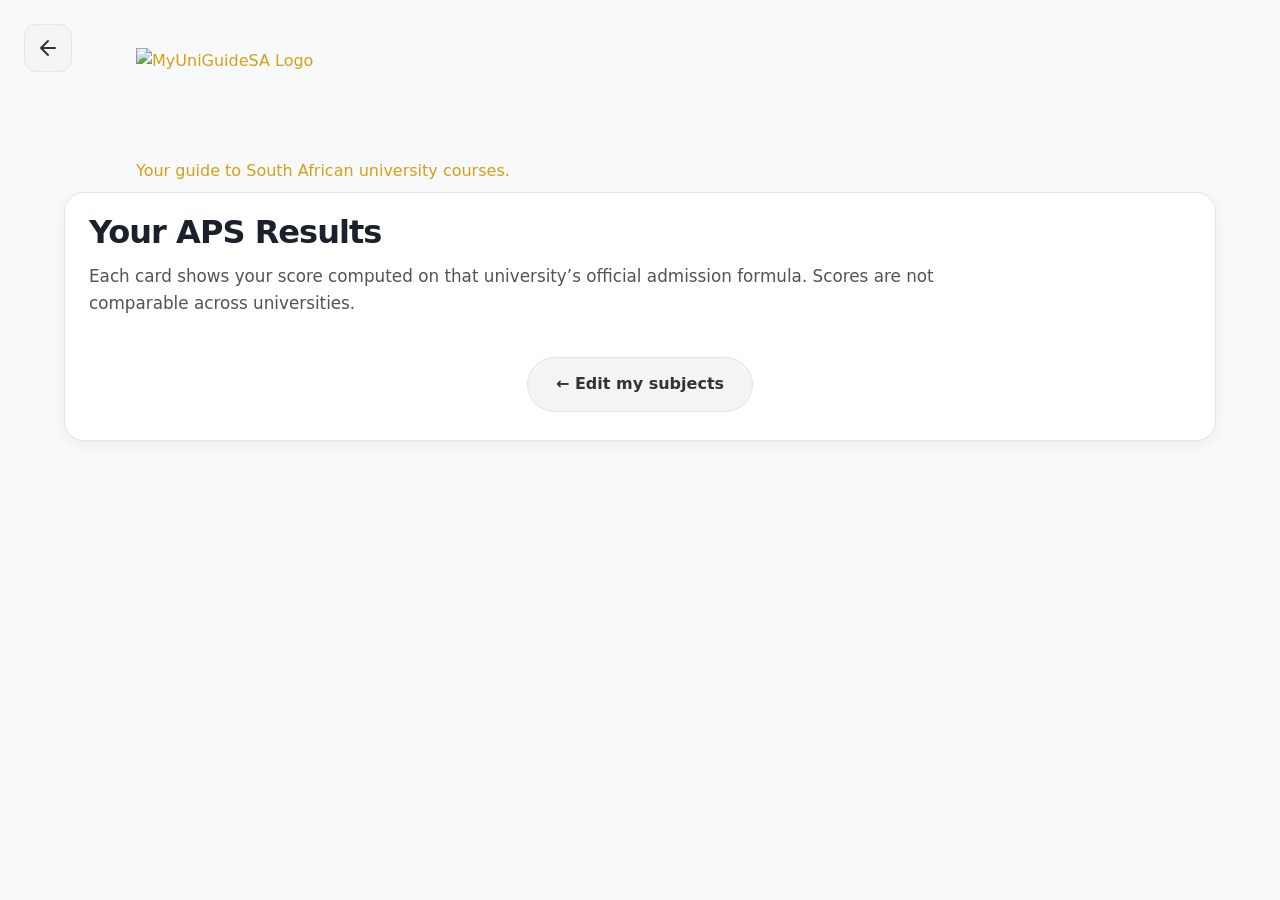
==== commit 1fe5aa8c: "a" ====
--- a/aps-results.html
+++ b/aps-results.html
@@ -12,12 +12,10 @@
     <link rel="manifest" href="logos/site.webmanifest?v=20261009" />
     <link rel="stylesheet" href="style.css">
     <link rel="stylesheet" href="aps.css">
-    <script>
-      (function () {
-        const t = localStorage.getItem('uniPath_theme') || 'dark';
-        if (t === 'light') document.documentElement.classList.add('light');
-      })();
-    </script>
+  <script>
+  // Force Light Mode
+  document.documentElement.classList.add('light');
+</script>
 </head>
 <body>
     <!-- Replaced menu btn with Back Button -->
@@ -39,14 +37,12 @@
     </nav>
 
     <div class="app-container">
-        <div class="top-bar">
-            <h1>MyUniGuideSA</h1>
-            <button type="button" class="theme-toggle" id="themeToggle" title="Toggle theme">
-                <span class="theme-icon">☀️</span>
-                <span class="theme-label">Light mode</span>
-            </button>
-        </div>
-        <div class="subhead">Your APS results — one score per university, on their own scale.</div>
+      <div class="top-bar">
+    <a href="index.html" class="logo-group">
+        <img src="logo.png" alt="MyUniGuideSA Logo" class="site-logo">
+        <span class="logo-subhead">Your guide to South African university courses.</span>
+    </a>
+</div>
 
         <div class="card single-card" style="padding: 1.25rem 1.5rem 1.75rem;">
             <div class="aps-hero">
--- a/style.css
+++ b/style.css
@@ -44,17 +44,17 @@
 
 /* Light Mode Override */
 html.light {
-    --bg: #F4F4F5;
+    --bg: #F8F9FA;
     --surface: #FFFFFF;
     --surface-2: #F4F4F5;
     --surface-3: #E4E4E7;
-    --border: #D4D4D8;
-    --border-light: #E4E4E7;
-    --text: #18181B;
-    --heading: #000000;
+    --border: #E4E4E7;
+    --border-light: #D4D4D8;
+    --text: #333333;
+    --heading: #1A202C;
     --text-muted: #52525B;
     --text-dim: #71717A;
-    --shadow: 0 8px 24px rgba(0, 0, 0, 0.08);
+    --shadow: 0 4px 12px rgba(0, 0, 0, 0.05);
     --accent-glow: rgba(212, 160, 23, 0.2);
 }
 
@@ -95,7 +95,7 @@
 }
 
 /* ============================================================
-   Layout Containers (Full Screen)
+   Layout Containers
    ============================================================ */
 .app-container {
     width: 100%;
@@ -104,22 +104,90 @@
     padding: var(--content-padding);
 }
 
+/* Override app-container on the home page to remove padding for the full-bleed banner */
+.home-wrapper {
+    margin: 0 -4rem; /* Negates the app-container padding on desktop */
+}
+@media (max-width: 900px) {
+    .home-wrapper {
+        margin: 0 -1.5rem;
+    }
+}
+@media (max-width: 600px) {
+    .home-wrapper {
+        margin: 0 -1rem;
+    }
+}
+
 .app-container.wide {
     max-width: var(--max-width);
 }
 
+/* Full width blue banner */
+.top-banner {
+    background-color: #2A4365; /* Dark blue background */
+    width: 100vw;
+    position: relative;
+    left: 50%;
+    right: 50%;
+    margin-left: -50vw;
+    margin-right: -50vw;
+    margin-bottom: 1rem; /* Space between banner and hero text */
+    box-sizing: border-box;
+}
+
+/* Logo placement inside the banner */
 .top-bar {
     display: flex;
-    justify-content: space-between;
-    align-items: center;
-    padding: 1rem 0 1.5rem;
-    margin-left: 3rem;
-}
-
-.top-bar h1 {
-    font-size: 2rem;
-    letter-spacing: -0.04em;
-}
+    justify-content: flex-start; 
+    align-items: center;
+    padding: 1.5rem 4rem; /* Keeps logo aligned with text below on desktop */
+    margin: 0 auto;
+    max-width: var(--max-width);
+}
+
+.top-banner .logo-subhead {
+    color: #FFFFFF;
+    font-size: 1.1rem;
+    margin-top: 0.5rem;
+    display: block;
+}
+
+/* Mobile adjustments */
+@media (max-width: 900px) {
+    .top-bar {
+        padding: 1.5rem 1.5rem 1.5rem 4.5rem; /* Clears the fixed menu button */
+    }
+}
+
+
+.top-bar {
+    display: flex;
+    justify-content: flex-start; /* Aligns to the left */
+    align-items: center;
+    padding: 1rem 0 0.5rem; 
+    margin-left: 4.5rem; /* Pushes it right of the fixed menu button */
+    margin-right: 1rem; 
+}
+
+
+
+
+    /* Styling for the new logo image */
+.site-logo {
+    height: 110px; /* Adjust this number to make the logo bigger or smaller */
+    width: auto;
+    display: block;
+    object-fit: contain;
+}
+
+/* Adjust logo size for mobile screens */
+@media (max-width: 600px) {
+    .site-logo {
+        height: 75px; 
+    }
+}
+
 
 .subhead {
     color: var(--text-muted);
@@ -191,7 +259,7 @@
     border: none;
     border-radius: var(--radius-pill);
     padding: 1rem 2rem;
-    width: 100%; /* Now stretches full width */
+    width: 100%;
     margin-top: 1rem;
 }
 
@@ -297,7 +365,6 @@
     box-shadow: 0 0 0 3px var(--accent-glow);
 }
 
-/* Make select dropdowns smaller on mobile phones */
 @media (max-width: 600px) {
     select {
         padding: 0.75rem;
@@ -308,7 +375,6 @@
 /* ============================================================
    YOUR DETAILS — subject rows & live APS box
    ============================================================ */
-
 .subject-row {
     display: flex;
     gap: 0.55rem;
@@ -450,7 +516,6 @@
     font-size: 0.9rem;
 }
 
-/* Reverted to large text instead of a pill */
 .aps-live-value {
     font-size: 2.5rem;
     font-weight: 800;
@@ -466,7 +531,6 @@
 /* ============================================================
    COURSES — toolbar, university blocks, course items
    ============================================================ */
-
 .results-toolbar {
     position: relative;
     background: var(--surface);
@@ -513,7 +577,6 @@
 
 .filter-btn:hover:not(.active) { border-color: var(--accent); }
 
-/* University search */
 .uni-search-wrap { margin-top: 0.35rem; }
 
 .uni-search-label {
@@ -581,7 +644,6 @@
     font-size: 0.88rem;
 }
 
-/* Results summary */
 .results-summary {
     margin-bottom: 0.85rem;
     padding: 0.75rem 1rem;
@@ -624,7 +686,6 @@
     font-style: italic;
 }
 
-/* University block */
 .university-block {
     background: var(--surface);
     border-radius: var(--radius-card);
@@ -718,7 +779,6 @@
     color: #fff;
 }
 
-/* Faculty */
 .faculty-block {
     border-bottom: 1px solid var(--border);
     padding: 0.15rem 0;
@@ -771,7 +831,6 @@
 .faculty-block:not(.open) .faculty-body { display: none; }
 .faculty-block.open .faculty-body { display: block; }
 
-/* Course item */
 .course-wrap { margin-bottom: 0.15rem; }
 
 .course-item {
@@ -880,11 +939,9 @@
     border-left: 5px solid var(--danger);
 }
 
-/* Feedback colours */
 .req-fail, .aps-bad { color: var(--danger); }
 .aps-ok { color: var(--success); }
 
-/* Jobs list inside course description */
 .jobs-title {
     display: block;
     margin-top: 0.55rem;
@@ -903,7 +960,6 @@
     line-height: 1.4;
 }
 
-/* University logo badge (shared, needed by course blocks) */
 .uni-logo {
     display: inline-flex;
     align-items: center;
@@ -979,7 +1035,6 @@
     }
 }
 
-/* Prevent SVG icons from exploding layout */
 .uni-title .icon-svg,
 .faculty-header .icon-svg,
 .uni-search-label .icon-svg,
@@ -1033,7 +1088,6 @@
     border-radius: 2px;
 }
 
-/* Fixed Back Button for inner pages */
 .back-btn {
     position: fixed;
     top: 1.5rem;
@@ -1128,7 +1182,6 @@
     border-left: 4px solid var(--accent);
 }
 
-/* Theme Toggle */
 .theme-toggle {
     background: var(--surface-2);
     border: 1px solid var(--border);
@@ -1146,7 +1199,6 @@
     border-color: var(--accent);
 }
 
-/* Page Nav (Steps) */
 .page-nav {
     display: flex;
     align-items: center;
@@ -1224,7 +1276,6 @@
     transform: translateX(-50%) translateY(0);
 }
 
-/* Scroll to Top Button */
 .scroll-top-btn {
     position: fixed;
     bottom: 2rem;
@@ -1257,7 +1308,6 @@
     border-color: var(--accent);
 }
 
-/* Result Error / No Results */
 .result-error, .no-results {
     background: var(--danger-bg);
     color: var(--danger);
@@ -1320,7 +1370,6 @@
     overflow: hidden;
 }
 
-/* Ensure logos inside APS results don't explode */
 .urc-head img,
 .urc-head svg,
 .urc-head .uni-logo-wrap {
@@ -1373,7 +1422,6 @@
     word-wrap: break-word;
 }
 
-/* Mobile fallback for APS Results grid */
 @media (max-width: 600px) {
     .uni-results-grid {
         grid-template-columns: 1fr;
@@ -1386,7 +1434,6 @@
     }
 }
 
-/* Subject Input Card for APS page */
 .subject-input-card {
     width: 100%;
 }
@@ -1706,166 +1753,396 @@
 
 .home-hero {
     text-align: left;
-    padding: 1rem 0 2rem;
+    padding: 1rem 0 2rem; /* Increased top padding to clear the fixed menu button */
     max-width: 900px;
+    margin: 0; 
+    padding-left: 2rem;
+    padding-right: 2rem;
 }
 
 .home-badge {
     display: inline-flex;
     align-items: center;
     gap: 0.5rem;
-    background: var(--surface-2);
-    border: 1px solid var(--border);
-    padding: 0.5rem 1.25rem;
-    border-radius: var(--radius-pill);
+    background: transparent;
+    border: none;
+    padding: 0;
     font-size: 0.85rem;
-    font-weight: 700;
-    color: var(--text-muted);
+    font-weight: 800;
+    color: #D4A017; /* Gold */
+    margin-bottom: 1rem;
+    text-transform: uppercase;
+    letter-spacing: 0.1em;
+}
+
+.home-hero h2 {
+    font-size: clamp(2.5rem, 4vw, 3.5rem);
     margin-bottom: 1.5rem;
-    text-transform: uppercase;
-    letter-spacing: 0.04em;
-}
-
-.home-badge .dot {
-    width: 8px;
-    height: 8px;
-    background: var(--accent);
-    border-radius: 50%;
-}
-
-.home-hero h2 {
-    font-size: clamp(2.5rem, 5vw, 4rem);
-    margin-bottom: 1.5rem;
-    line-height: 1.05;
+    line-height: 1.1;
+    color: #1a202c; /* Dark text for light mode layout */
+    position: relative;
+}
+
+/* Gold underline under the heading */
+.home-hero h2::after {
+    content: '';
+    display: block;
+    width: 60px;
+    height: 4px;
+    background: #D4A017;
+    margin-top: 1rem;
+    border-radius: 2px;
 }
 
 .home-hero .accent {
-    color: var(--accent);
+    color: #D4A017;
 }
 
 .home-hero .lead {
-    font-size: 1.25rem;
-    color: var(--text-muted);
+    font-size: 1.15rem;
+    color: #52525B;
     max-width: 800px;
     line-height: 1.6;
+}
+
+/* ============================================================
+   Quick Links Sidebar (Matches Screenshot 1)
+   ============================================================ */
+.portal-layout {
+    display: flex;
+    gap: 3rem;
+    align-items: flex-start;
+    max-width: 1200px;
+    margin: 0 auto;
+    padding: 2rem;
+}
+
+.portal-sidebar {
+    width: 280px;
+    flex-shrink: 0;
+    background: #FFFFFF;
+    border: 1px solid #E4E4E7;
+    border-radius: 8px;
+    overflow: hidden;
+    box-shadow: 0 4px 12px rgba(0,0,0,0.05);
+}
+
+.sidebar-header {
+    background: #2A4365; /* Dark blue */
+    color: #FFFFFF;
+    padding: 1.5rem;
+}
+
+.sidebar-header span {
+    display: block;
+    font-size: 0.75rem;
+    font-weight: 800;
+    color: #D4A017; /* Gold */
+    letter-spacing: 0.1em;
+    text-transform: uppercase;
+    margin-bottom: 0.25rem;
+}
+
+.sidebar-header h3 {
+    color: #FFFFFF;
+    font-size: 1.5rem;
+    font-weight: 400;
+    margin: 0;
+}
+
+.sidebar-menu {
+    list-style: none;
+    padding: 0;
+    margin: 0;
+}
+
+.sidebar-menu li {
+    border-bottom: 1px solid #E4E4E7;
+}
+
+.sidebar-menu li:last-child {
+    border-bottom: none;
+}
+
+.sidebar-menu a {
+    display: flex;
+    justify-content: space-between;
+    align-items: center;
+    padding: 1.2rem 1.5rem;
+    color: #1A202C;
+    font-weight: 700;
+    text-decoration: none;
+    transition: background 0.2s;
+    font-size: 0.95rem;
+}
+
+.sidebar-menu a:hover {
+    background: #F8F9FA;
+}
+
+.sidebar-menu a .arrow {
+    color: #D4A017;
+    font-weight: normal;
+}
+
+/* Active State for Sidebar */
+.sidebar-menu li.active {
+    border-left: 4px solid #D4A017;
+}
+
+.sidebar-menu li.active a {
+    background: #FCF9EE; /* Very light gold */
+    padding-left: calc(1.5rem - 4px); /* Offset the border */
+}
+
+.portal-main {
+    flex: 1;
+    min-width: 0;
+}
+
+/* ============================================================
+   Action Grid (Home page) — Full-Bleed Screenshot Style
+   ============================================================ */
+
+.full-bleed-wrapper {
+    width: 100vw;
+    position: relative;
+    left: 50%;
+    right: 50%;
+    margin-left: -50vw;
+    margin-right: -50vw;
+    background: #F8F9FA; /* Light background for the grid section */
+    padding-bottom: 4rem;
 }
 
 .action-grid {
     display: grid;
     grid-template-columns: 1fr;
-    gap: 1.5rem;
     width: 100%;
-}
-
+    max-width: 100%;
+    margin: 0;
+}
+
+/* --- Mobile View: Clean, Tappable Cards --- */
+@media (max-width: 767px) {
+    .action-card {
+        background: #FFFFFF;
+        border: 1px solid #E4E4E7;
+        border-top: 4px solid var(--accent);
+        border-radius: 8px;
+        padding: 1.5rem;
+        display: flex;
+        flex-direction: column;
+        text-decoration: none;
+        margin: 1rem;
+    }
+    
+    .action-card h3 {
+        font-size: 1.25rem;
+        margin-bottom: 0.5rem;
+        color: #1A202C;
+    }
+    
+    .action-card p {
+        font-size: 0.95rem;
+        color: #52525B;
+        line-height: 1.5;
+        margin-bottom: 1.5rem;
+        flex: 1;
+    }
+}
+
+/* --- Desktop View: Full-Bleed Banner + Grid --- */
 @media (min-width: 768px) {
     .action-grid {
+        display: grid;
         grid-template-columns: repeat(2, 1fr);
-    }
-
-    .action-grid > .action-card:first-child {
-        grid-column: 1 / -1;
-    }
-}
-
-.action-card {
-    background: var(--surface);
-    border: 1px solid var(--border);
-    border-radius: var(--radius-card);
-    padding: 2.5rem 2rem;
-    display: flex;
-    flex-direction: column;
-    transition: all 0.2s;
-}
-
-.action-card:hover {
-    border-color: var(--accent);
-    transform: translateY(-6px);
-    box-shadow: var(--shadow);
-}
-
-.action-card.primary { border-top: 4px solid var(--accent); }
-.action-card.secondary { border-top: 4px solid var(--text-muted); }
-.action-card.tertiary { border-top: 4px solid var(--surface-3); }
-
-.action-icon {
-    font-size: 2.5rem;
-    margin-bottom: 1.5rem;
-    background: var(--surface-2);
-    width: 64px;
-    height: 64px;
-    display: flex;
-    align-items: center;
-    justify-content: center;
-    border-radius: 16px;
-    border: 1px solid var(--border);
-}
-
-.action-card h3 {
-    font-size: 1.5rem;
-    margin-bottom: 1rem;
-}
-
-.action-card p {
-    font-size: 1rem;
-    color: var(--text-muted);
-    flex: 1;
-    margin-bottom: 2rem;
-    line-height: 1.6;
-}
-
-.action-card .cta {
-    font-weight: 700;
-    color: var(--accent);
-    font-size: 1.05rem;
-    display: flex;
-    align-items: center;
-    gap: 0.5rem;
-}
-
-.action-card .cta .arrow {
-    transition: transform 0.2s;
-}
-
-.action-card:hover .cta .arrow {
-    transform: translateX(6px);
-}
-
-@media (max-width: 600px) {
-    .action-grid {
-        gap: 1rem;
-    }
-    .action-card {
-        padding: 1.25rem;
-        flex-direction: row;
-        flex-wrap: wrap;
-        align-items: flex-start;
-        gap: 1rem;
-    }
-    .action-icon {
-        width: 48px;
-        height: 48px;
-        font-size: 1.5rem;
-        margin-bottom: 0;
-    }
-    .action-card h3 {
-        font-size: 1.15rem;
+        max-width: 1200px;
+        margin: 0 auto;
+        padding: 4rem 2rem;
+        gap: 2rem;
+    }
+
+       /* 1. Primary card now uses the same card style as the others */
+    .action-card.primary,
+    .action-card.secondary,
+    .action-card.tertiary {
+        background: #FFFFFF; 
+        border: 1px solid #D4A017; /* Gold border all around */
+        border-radius: 8px; 
+        padding: 2.5rem;
+        display: flex;
+        flex-direction: column;
+        text-decoration: none;
+        transition: all 0.2s ease;
+        color: #1A202C; 
+    }
+
+    .action-card.primary:hover,
+    .action-card.secondary:hover,
+    .action-card.tertiary:hover {
+        background: #FCF9EE;
+        box-shadow: 0 10px 30px rgba(212, 160, 23, 0.1);
+        transform: translateY(-4px);
+    }
+
+    .action-card.primary .action-icon,
+    .action-card.secondary .action-icon,
+    .action-card.tertiary .action-icon {
+        display: none; 
+    }
+
+    .action-card.primary::before,
+    .action-card.secondary::before,
+    .action-card.tertiary::before {
+        content: "STUDENT SERVICE";
+        display: block;
+        font-size: 0.75rem;
+        font-weight: 800;
+        color: #D4A017; 
+        letter-spacing: 0.1em;
         margin-bottom: 0.5rem;
+        text-transform: uppercase;
+    }
+
+    /* Lighter typography to match "myAccess" style */
+    .action-card.primary h3,
+    .action-card.secondary h3,
+    .action-card.tertiary h3 {
+        font-size: 1.8rem;
+        font-weight: 400; 
+        color: #2A4365; 
+        margin-bottom: 1rem;
+        letter-spacing: -0.01em;
+    }
+
+    /* Reset the primary h3 span highlight so it reads like the others */
+    .action-card.primary h3 span {
+        color: inherit;
+        font-weight: inherit;
+    }
+
+    .action-card.primary p,
+    .action-card.secondary p,
+    .action-card.tertiary p {
+        font-size: 1rem;
+        color: #52525B; 
+        line-height: 1.5;
+        margin-bottom: 2.5rem; 
         flex: 1;
-        align-self: center;
-    }
-    .action-card p {
-        font-size: 0.9rem;
+    }
+
+    .action-card.primary .cta,
+    .action-card.secondary .cta,
+    .action-card.tertiary .cta {
+        font-weight: 800;
+        color: #2A4365; 
+        font-size: 0.95rem;
+        display: inline-flex;
+        align-items: center;
+        gap: 0.5rem;
+        margin-top: auto;
+    }
+
+    .action-card.primary .cta .arrow,
+    .action-card.secondary .cta .arrow,
+    .action-card.tertiary .cta .arrow {
+        color: #D4A017; 
+        transition: transform 0.2s;
+    }
+
+    .action-card.primary:hover .cta .arrow,
+    .action-card.secondary:hover .cta .arrow,
+    .action-card.tertiary:hover .cta .arrow {
+        transform: translateX(4px);
+    }
+    
+    
+    }
+
+    /* 2. The Secondary Grid Cards - Matches Screenshot 1 */
+    .action-card.secondary,
+    .action-card.tertiary {
+        background: #FFFFFF; 
+        border: 1px solid #D4A017; /* Gold border all around */
+        border-radius: 8px; 
+        padding: 2.5rem;
+        display: flex;
+        flex-direction: column;
+        text-decoration: none;
+        transition: all 0.2s ease;
+        color: #1A202C; 
+    }
+
+    .action-card.secondary:hover,
+    .action-card.tertiary:hover {
+        background: #FCF9EE;
+        box-shadow: 0 10px 30px rgba(212, 160, 23, 0.1);
+        transform: translateY(-4px);
+    }
+
+    .action-card.secondary .action-icon,
+    .action-card.tertiary .action-icon {
+        display: none; 
+    }
+
+    .action-card.secondary::before,
+    .action-card.tertiary::before {
+        content: "STUDENT SERVICE";
+        display: block;
+        font-size: 0.75rem;
+        font-weight: 800;
+        color: #D4A017; 
+        letter-spacing: 0.1em;
+        margin-bottom: 0.5rem;
+        text-transform: uppercase;
+    }
+
+    /* Lighter typography to match "myAccess" style */
+    .action-card.secondary h3,
+    .action-card.tertiary h3 {
+        font-size: 1.8rem;
+        font-weight: 400; 
+        color: #2A4365; 
         margin-bottom: 1rem;
-        flex-basis: 100%;
+        letter-spacing: -0.01em;
+    }
+
+    .action-card.secondary p,
+    .action-card.tertiary p {
+        font-size: 1rem;
+        color: #52525B; 
         line-height: 1.5;
-    }
-    .action-card .cta {
+        margin-bottom: 2.5rem; 
+        flex: 1;
+    }
+
+    .action-card.secondary .cta,
+    .action-card.tertiary .cta {
+        font-weight: 800;
+        color: #2A4365; 
         font-size: 0.95rem;
-        flex-basis: 100%;
+        display: inline-flex;
+        align-items: center;
+        gap: 0.5rem;
         margin-top: auto;
     }
-}
-
+
+    .action-card.secondary .cta .arrow,
+    .action-card.tertiary .cta .arrow {
+        color: #D4A017; 
+        transition: transform 0.2s;
+    }
+
+    .action-card.secondary:hover .cta .arrow,
+    .action-card.tertiary:hover .cta .arrow {
+        transform: translateX(4px);
+    }
+
+
+/* ============================================================
+   Feature Strip & Notes (Kept from original)
+   ============================================================ */
 .feature-strip {
     display: flex;
     flex-wrap: wrap;
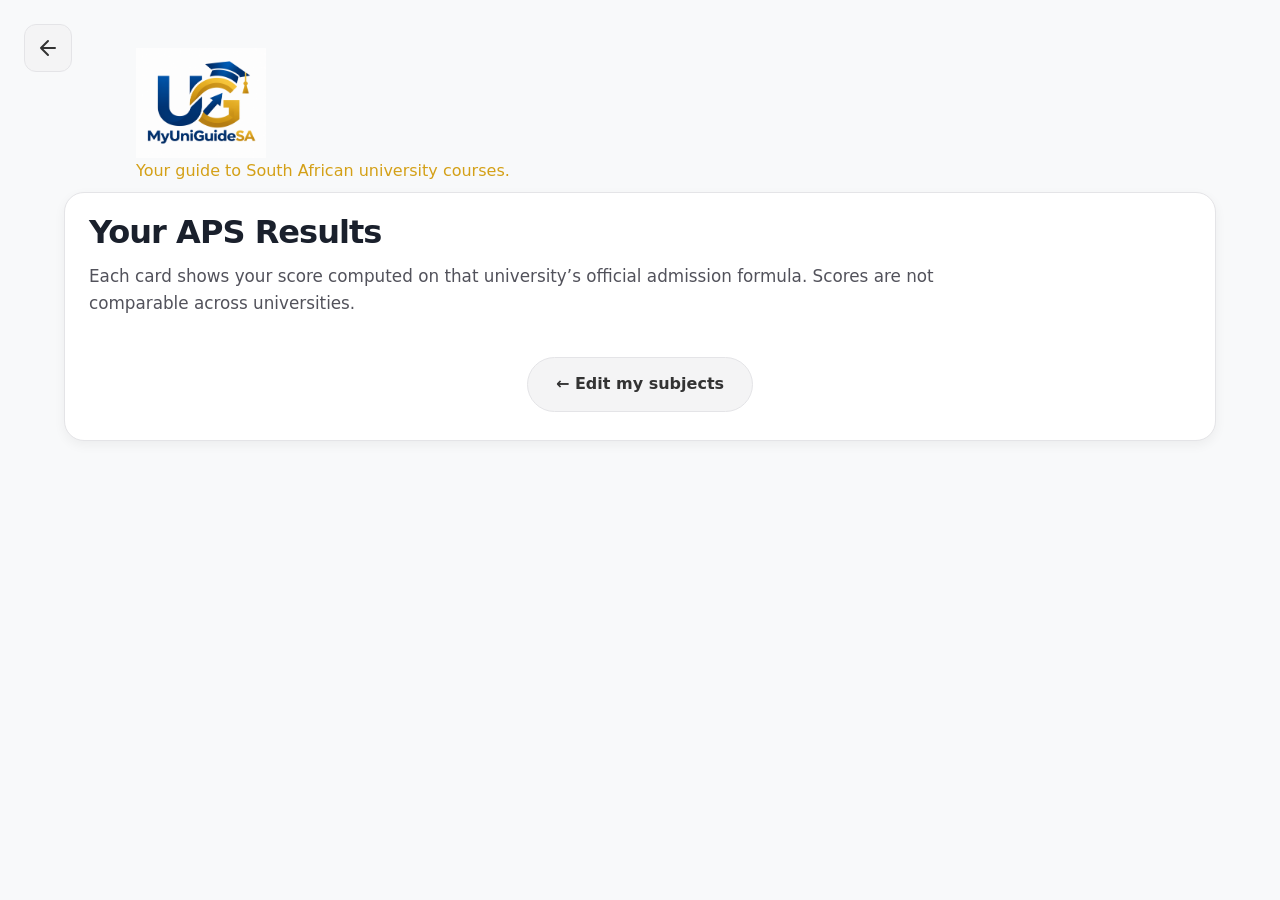
==== commit 885b2018: "t" ====
--- a/aps-results.html
+++ b/aps-results.html
@@ -39,7 +39,7 @@
     <div class="app-container">
       <div class="top-bar">
     <a href="index.html" class="logo-group">
-        <img src="logo.png" alt="MyUniGuideSA Logo" class="site-logo">
+        <img src="logos/logo.png" alt="MyUniGuideSA Logo" class="site-logo">
         <span class="logo-subhead">Your guide to South African university courses.</span>
     </a>
 </div>
